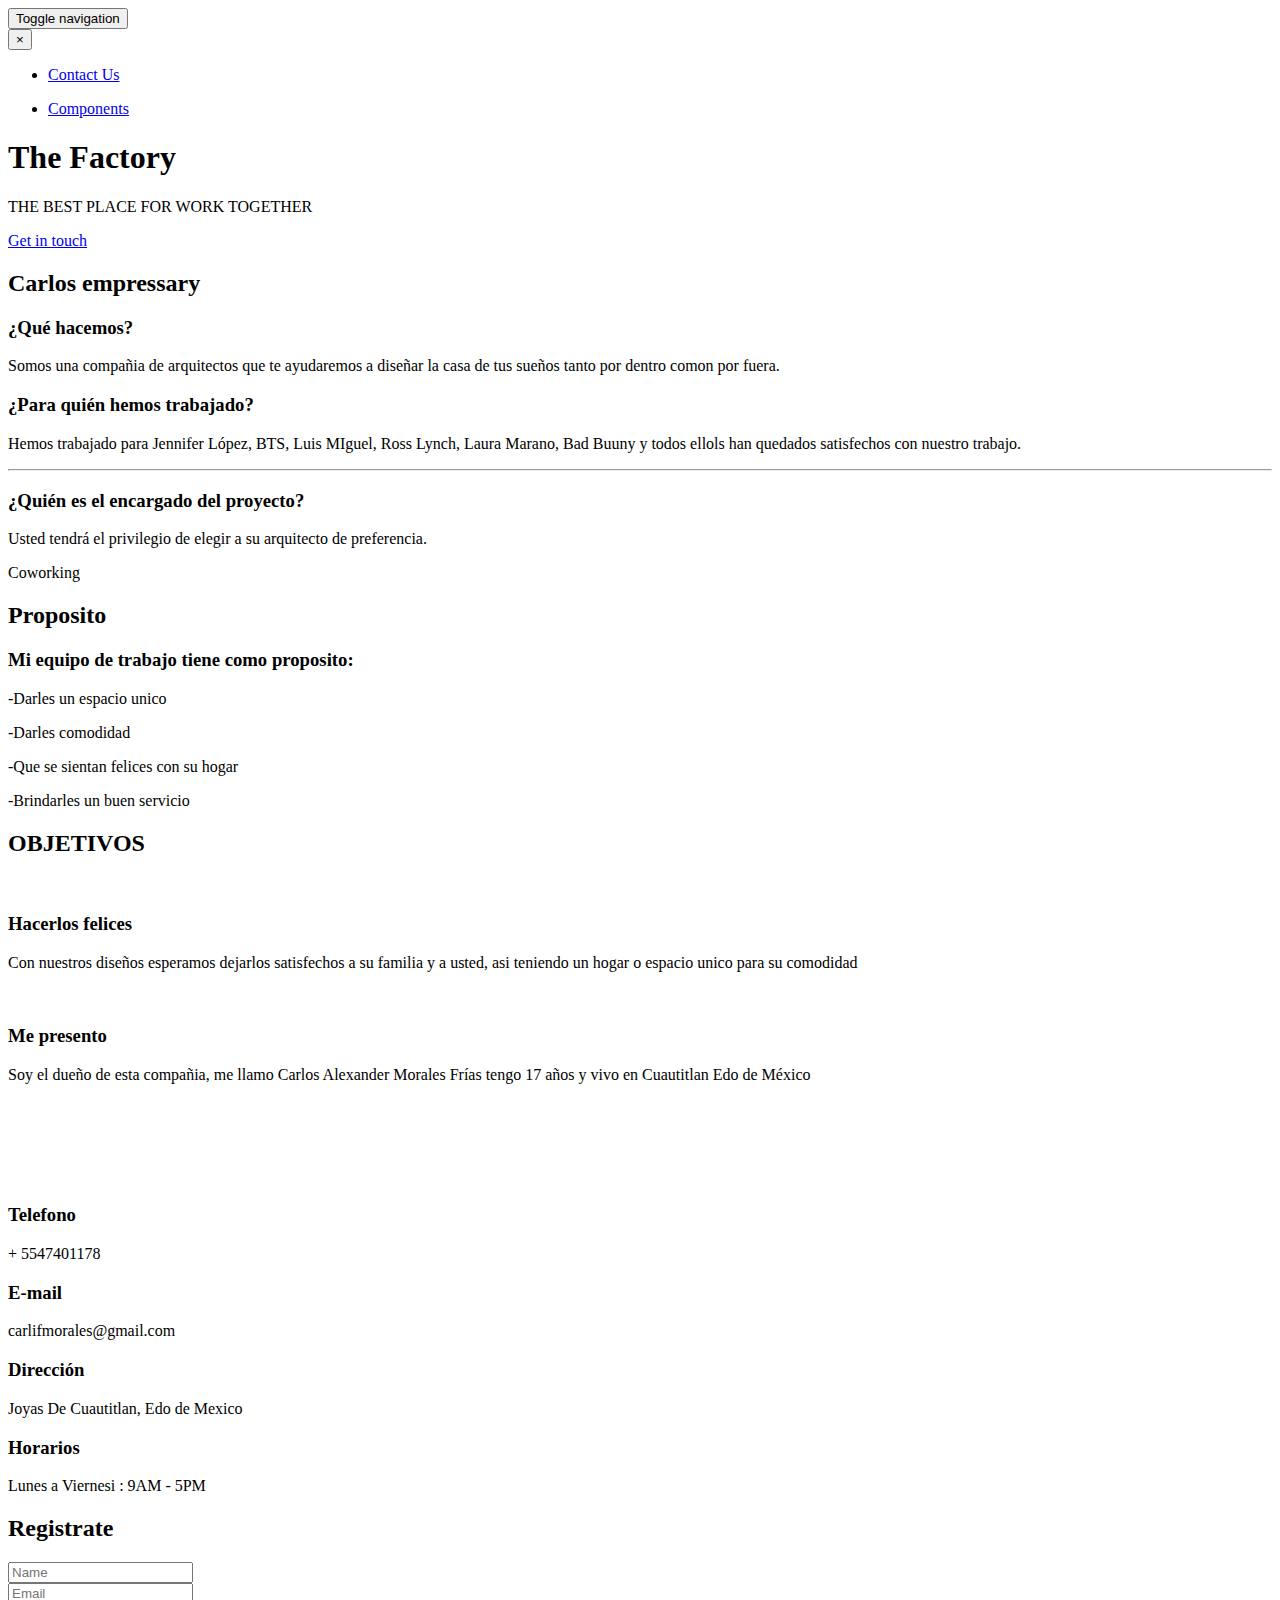
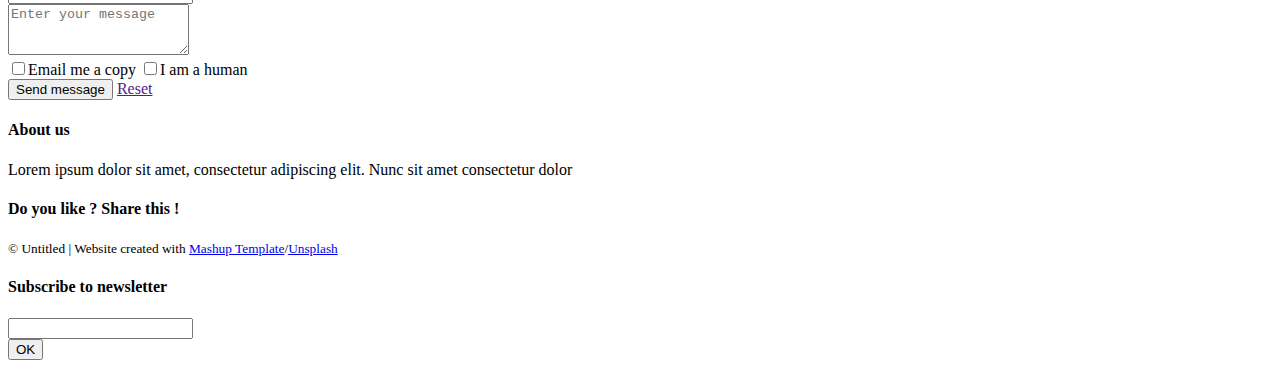
==== index.html @ 5a78c9e8 "Add files via upload" ====
<!-- Add your content of head and header -->
<!DOCTYPE html>
<html lang="en">

<head>
  <meta charset="UTF-8">
  <meta content="IE=edge" http-equiv="X-UA-Compatible">
  <meta content="width=device-width,initial-scale=1" name="viewport">
  <meta content="description" name="description">
  <meta name="google" content="notranslate" />
  <meta content="Mashup templates have been developped by Orson.io team" name="author">

  <!-- Disable tap highlight on IE -->
  <meta name="msapplication-tap-highlight" content="no">
  
  <link href="./assets/apple-touch-icon.png" rel="apple-touch-icon">
  <link href="./assets/favicon.ico" rel="icon">

  <title>Title page</title>  

<link href="./main.97292821.css" rel="stylesheet"></head>

<body>

 <!-- Add your content of header -->
<header>
  <nav class="navbar navbar-inverse navbar-fixed-top">
    <div class="container">
      <div class="navbar-header">
        <button type="button" class="navbar-toggle collapsed">
          <span class="sr-only">Toggle navigation</span>
          <span class="icon-bar"></span>
          <span class="icon-bar"></span>
          <span class="icon-bar"></span>
        </button>
      </div>

      <div class="navbar-collapse">
        <button type="button" class="close" aria-label="Close"><span aria-hidden="true">&times;</span></button>
        <ul class="nav navbar-nav navbar-right">
            <li><a href="./index.html#contact-section-container" title="" class="anchor-link">Contact Us</a></li>
            <li>
                <p>
                    <a href="./components.html" class="btn btn-default navbar-btn" >Components</a>
                </p>
            </li>


        </ul>

      </div>
    </div>
  </nav>
</header>



<!-- Add your site or app content here -->
<div class="background-image-container white-text-container" style="background-image: url('./assets/images/img-05.jpg')">
    <div class="overlay"></div>
    <div class="container">
        <div class="row">
            <div class="col-xs-12">
                <h1>The Factory</h1>
                <p class="">THE BEST PLACE FOR WORK TOGETHER</p>
                <a href="#contact-section-container" class="btn btn-primary btn-lg anchor-link" title="">Get in touch</a>
            </div>
        </div>
    </div>
</div>

<div class="section-container">
    <div class="container">
        <div class="row">
            <div class="col-xs-12 col-md-12 section-container-spacer">
                <h2 class="text-center">Carlos empressary</h2>
            </div>
        </div>
        <div class="row">
            <div class="col-xs-12 col-md-4">
                <div class="fa-container">
                    <i class="fa fa-comment-o fa-3x" aria-hidden="true"></i>
                </div>
                <h3 class="text-center">¿Qué hacemos?</h3>
                <p>Somos una compañia de arquitectos que te ayudaremos a diseñar la casa de tus sueños tanto por dentro comon por fuera.</p>
            </div>

            <div class="col-xs-12 col-md-4">
                <div class="fa-container">
                    <i class="fa fa-heart-o fa-3x" aria-hidden="true"></i>
                </div>
                <h3 class="text-center">¿Para quién hemos trabajado?</h3>
                <p>Hemos trabajado para Jennifer López, BTS, Luis MIguel, Ross Lynch, Laura Marano, Bad Buuny y todos ellols han quedados satisfechos con nuestro trabajo.</p>
            </div>
            <hr>
            <div class="col-xs-12 col-md-4">
                <div class="fa-container">
                    <i class="fa fa-bell-o fa-3x" aria-hidden="true"></i>
                </div>
                <h3 class="text-center">¿Quién es el encargado del proyecto?</h3>
                <p>Usted tendrá el privilegio de elegir a su arquitecto de preferencia.</p>
            </div>
        </div>
    </div>
</div>

<div class="section-container section-half-background-image-container">
    <div class="image-column" style="background-image: url('./assets/images/img-01.jpg')"></div>
    <div class="container">
        <div class="row">
            <div class="section-label reveal">
                <p>Coworking</p>
            </div>
            <div class="col-md-6 col-md-offset-6 text-column">
                <h2>Proposito</h2>
                <h3>Mi equipo de trabajo tiene como proposito:</h3>
                <p>-Darles un espacio unico</p>
                <p>-Darles comodidad</p>
                <p>-Que se sientan felices con su hogar</p>
                <p>-Brindarles un buen servicio</p>
            </div>
        </div>
    </div>
</div>



<div class="section-container">
    <div class="container">
        <div class="row">
            <div class="col-xs-12 col-md-12 section-container-spacer">
                <h2 class="text-center">OBJETIVOS</h2>
            </div>
        </div>
        <div class="row">
            <div class="col-xs-12 col-md-4">
                <img src="./assets/images/img-02.jpg" alt="" class="img-responsive">
                <h3 class="text-center">Hacerlos felices</h3>
                <p>Con nuestros diseños esperamos dejarlos satisfechos a su familia y a usted, asi teniendo un hogar o espacio unico para su comodidad </p>
            </div>

            <div class="col-xs-12 col-md-4">
                <img src="./assets/images/img-03.jpg" alt="" class="img-responsive">
                <h3 class="text-center">Me presento</h3>
                <p>Soy el dueño de esta compañia, me llamo Carlos Alexander Morales Frías tengo 17 años y vivo en Cuautitlan Edo de México</p>
            </div>
            <div class="col-xs-12 col-md-4">
              <p><img src="./assets/images/img-04.jpg" alt="" class="img-responsive"></p>
              <p>&nbsp;</p>
              <p>&nbsp;</p>
            </div>
        </div>
    </div>
</div>

<div class="">
    <div class='container-fluid'>
        <div class="row map-container">
            <div id="map"></div>
            <div class="col-xs-10 col-md-4 contact-block-container reveal">
                <div class="row">
                    <div class="col-xs-12 col-sm-6">
                        <h3>Telefono</h3>
                        <p>+ 5547401178</p>

                        <h3>E-mail</h3>
                        <p>carlifmorales@gmail.com</p>

                    </div>

                    <div class="col-xs-12 col-sm-6">
                        <h3>Dirección</h3>
                        <p>Joyas De Cuautitlan, Edo de Mexico</p>

                        <h3>Horarios</h3>
                        <p>Lunes a Viernesi : 9AM - 5PM</p>
                    </div>
                </div>
            </div>
        </div>
    </div>
</div>


<div class="section-container" id="contact-section-container">
    <div class="container contact-form-container">
        <div class="row">
            <div class="col-xs-12 col-md-offset-2 col-md-8">
                <div class="section-container-spacer">
                    <h2 class="text-center">Registrate</h2>
                </div>
                <form action="">
                    <div class="row">
                        <div class="col-md-6">
                            <div class="form-group">
                                <input type="text" name="name" class="form-control" placeholder="Name">
                            </div>
                        </div>
                        <div class="col-md-6">
                            <div class="form-group">
                                <input type="email" name="email" class="form-control" placeholder="Email">
                            </div>
                        </div>
                    </div>

                    <div class="form-group">
                        <textarea class="form-control" rows="3" placeholder="Enter your message"></textarea>
                    </div>

                    <div class="form-group">
                        <label class="checkbox-inline">
                            <input type="checkbox" id="inlineCheckbox1" value="option1">Email me a copy
                        </label>
                        <label class="checkbox-inline">
                            <input type="checkbox" id="inlineCheckbox2" value="option2">I am a human
                        </label>
                    </div>

                    <button type="submit" class="btn btn-primary">Send message</button>
                    <a href="" class="btn btn-default">Reset</a>
                </form>
            </div>
        </div>
    </div>
</div>


<script>
document.addEventListener("DOMContentLoaded", function (event) {
    
  googleMapInit(); 
  scrollToAnchor();
  scrollRevelation('reveal');
});
</script>

<footer class="footer-container white-text-container">
    <div class="container">
        <div class="row">
                <div class="col-md-4">
                    <h4>About us</h4>
                    <p>Lorem ipsum dolor sit amet, consectetur adipiscing elit. Nunc sit amet consectetur dolor</p>
                </div>

                <div class="col-md-4">
                    <h4>Do you like ? Share this !</h4>
                    <div>
                        <p>
                            <a href="https://www.twitter.com" class="fa-icon" title="">
                        <i class="fa fa-twitter" aria-hidden="true"></i>
                        </a>
                            <a href="https://www.facebook.com" class="fa-icon" title="">
                                <i class="fa fa-facebook" aria-hidden="true"></i>
                            </a>
                            <a href="https://www.linkedin.com" class="fa-icon" title="">
                                <i class="fa fa-linkedin" aria-hidden="true"></i>
                            </a>
                        </p>
                    </div>
                    <div>
                        <p><small>© Untitled | Website created with <a href="http://www.mashup-template.com/" title="Create website with free html template">Mashup Template</a>/<a href="https://www.unsplash.com/" title="Beautiful Free Images">Unsplash</a></small></p>
                    </div>

                </div>

                <div class="col-md-4">
                        
                    <h4>Subscribe to newsletter</h4>
                    
                    <div class="form-group">
                        <div class="input-group">
                            <input type="text" class="form-control footer-input-text">
                            <div class="input-group-btn">
                                <button type="button" class="btn btn-default btn-newsletter ">OK</button>
                            </div>
                        </div>
                        
                        
                    </div>
                </div>
        </div>
    </div>
</footer>

<script>
document.addEventListener("DOMContentLoaded", function (event) {
  navbarToggleSidebar();
});
</script>


<script type="text/javascript" src="./main.faaf51f9.js"></script>
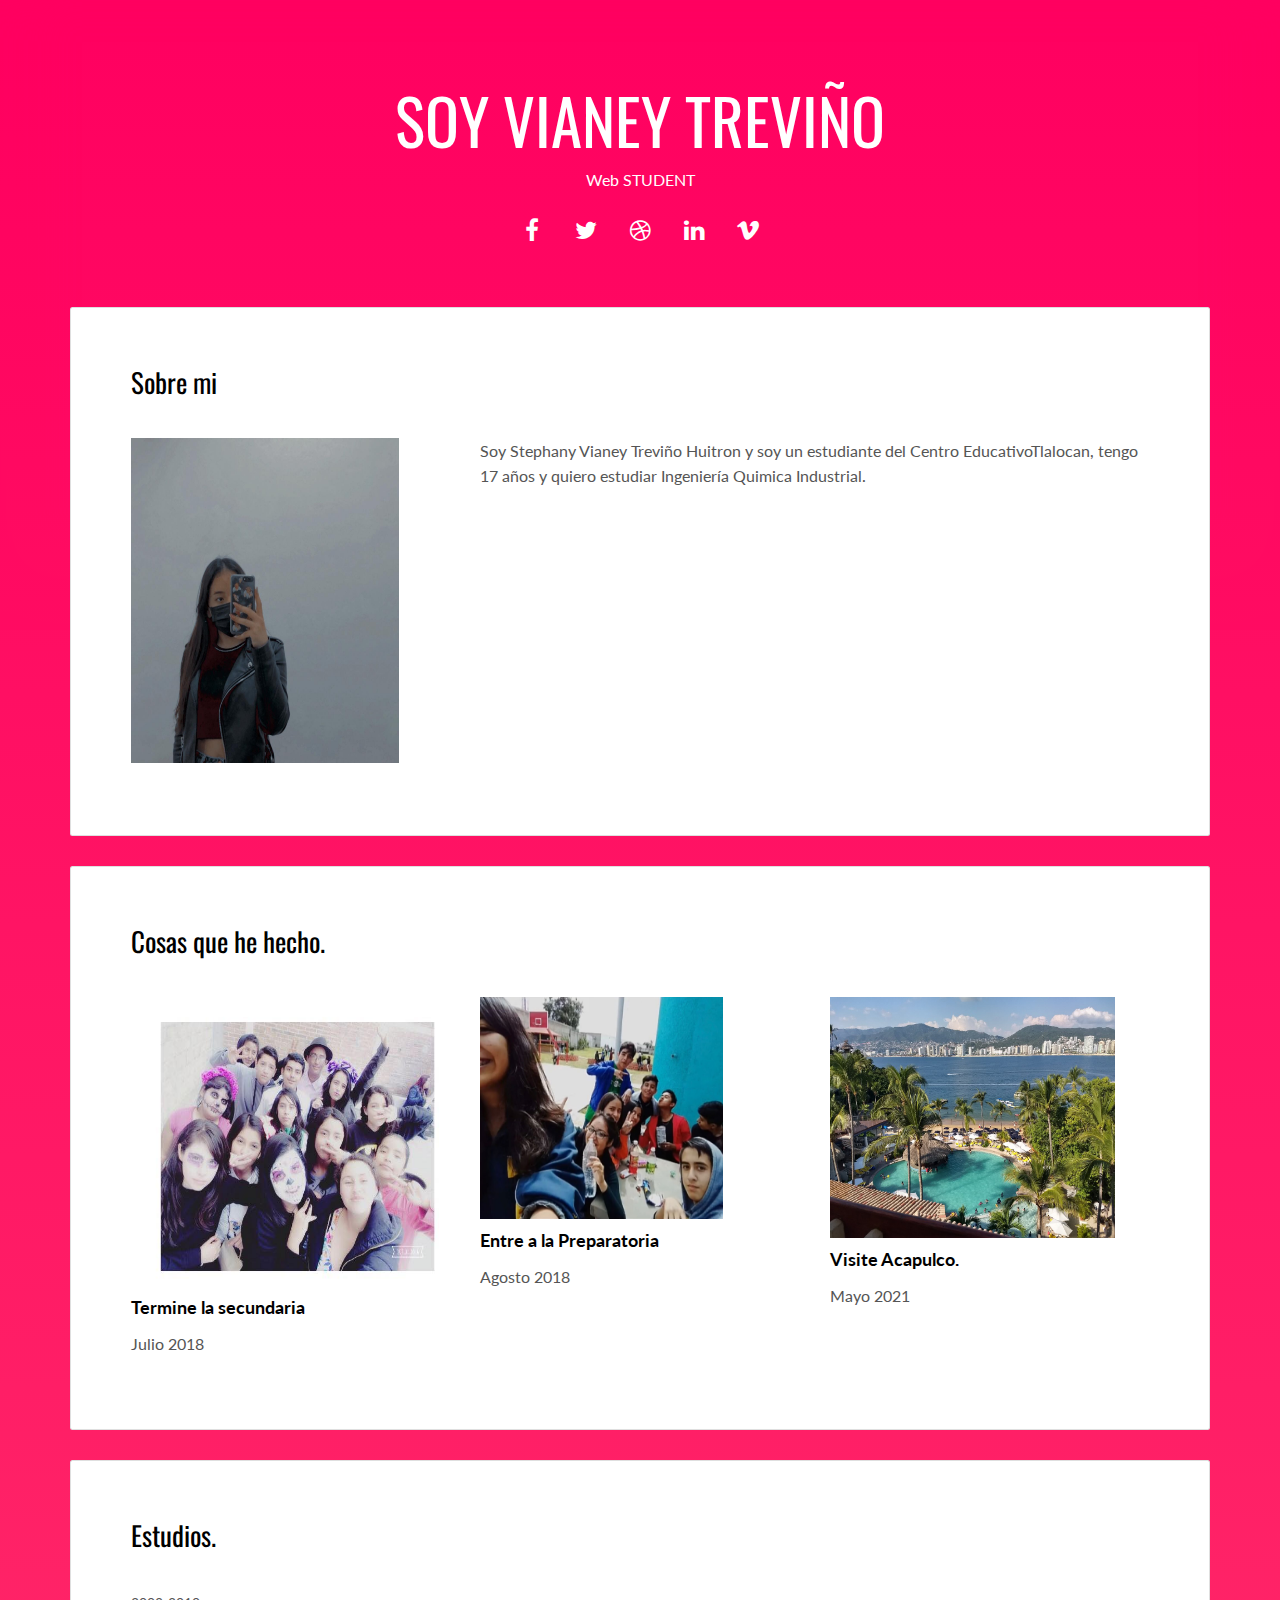
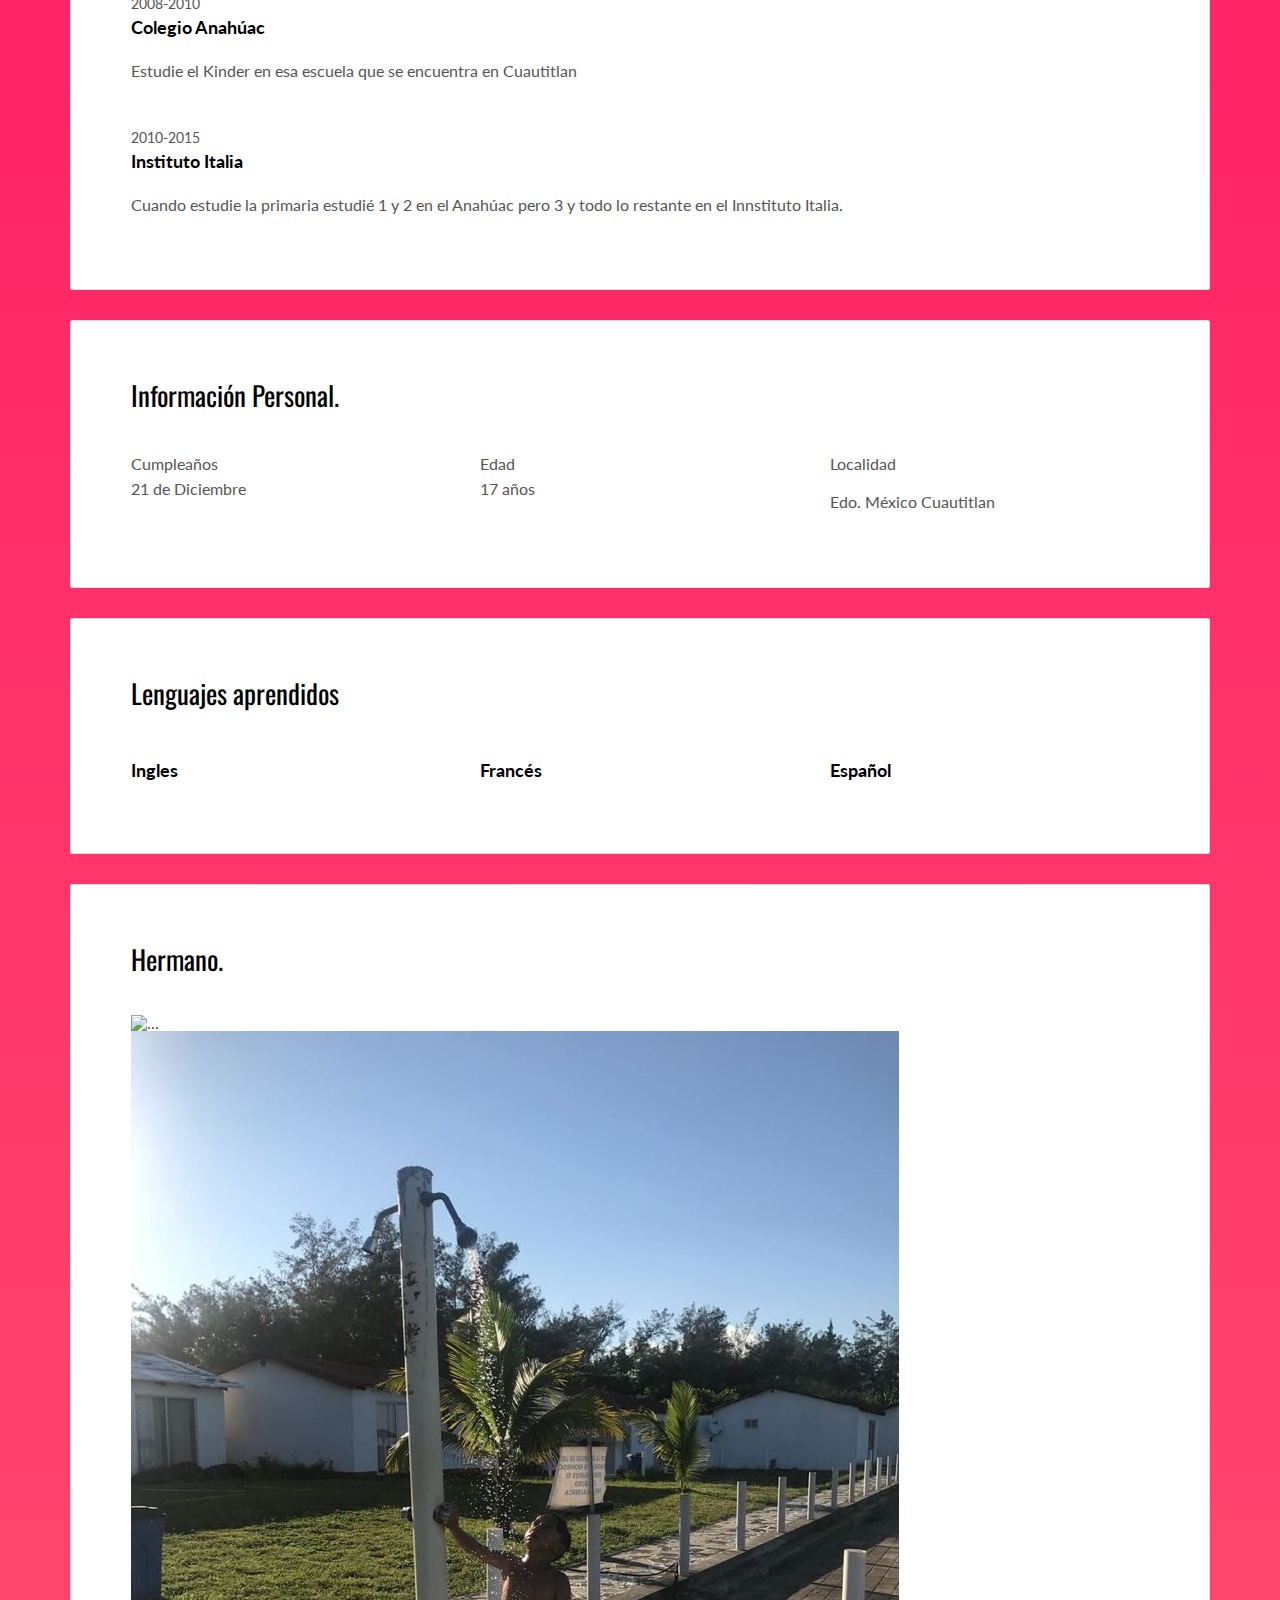
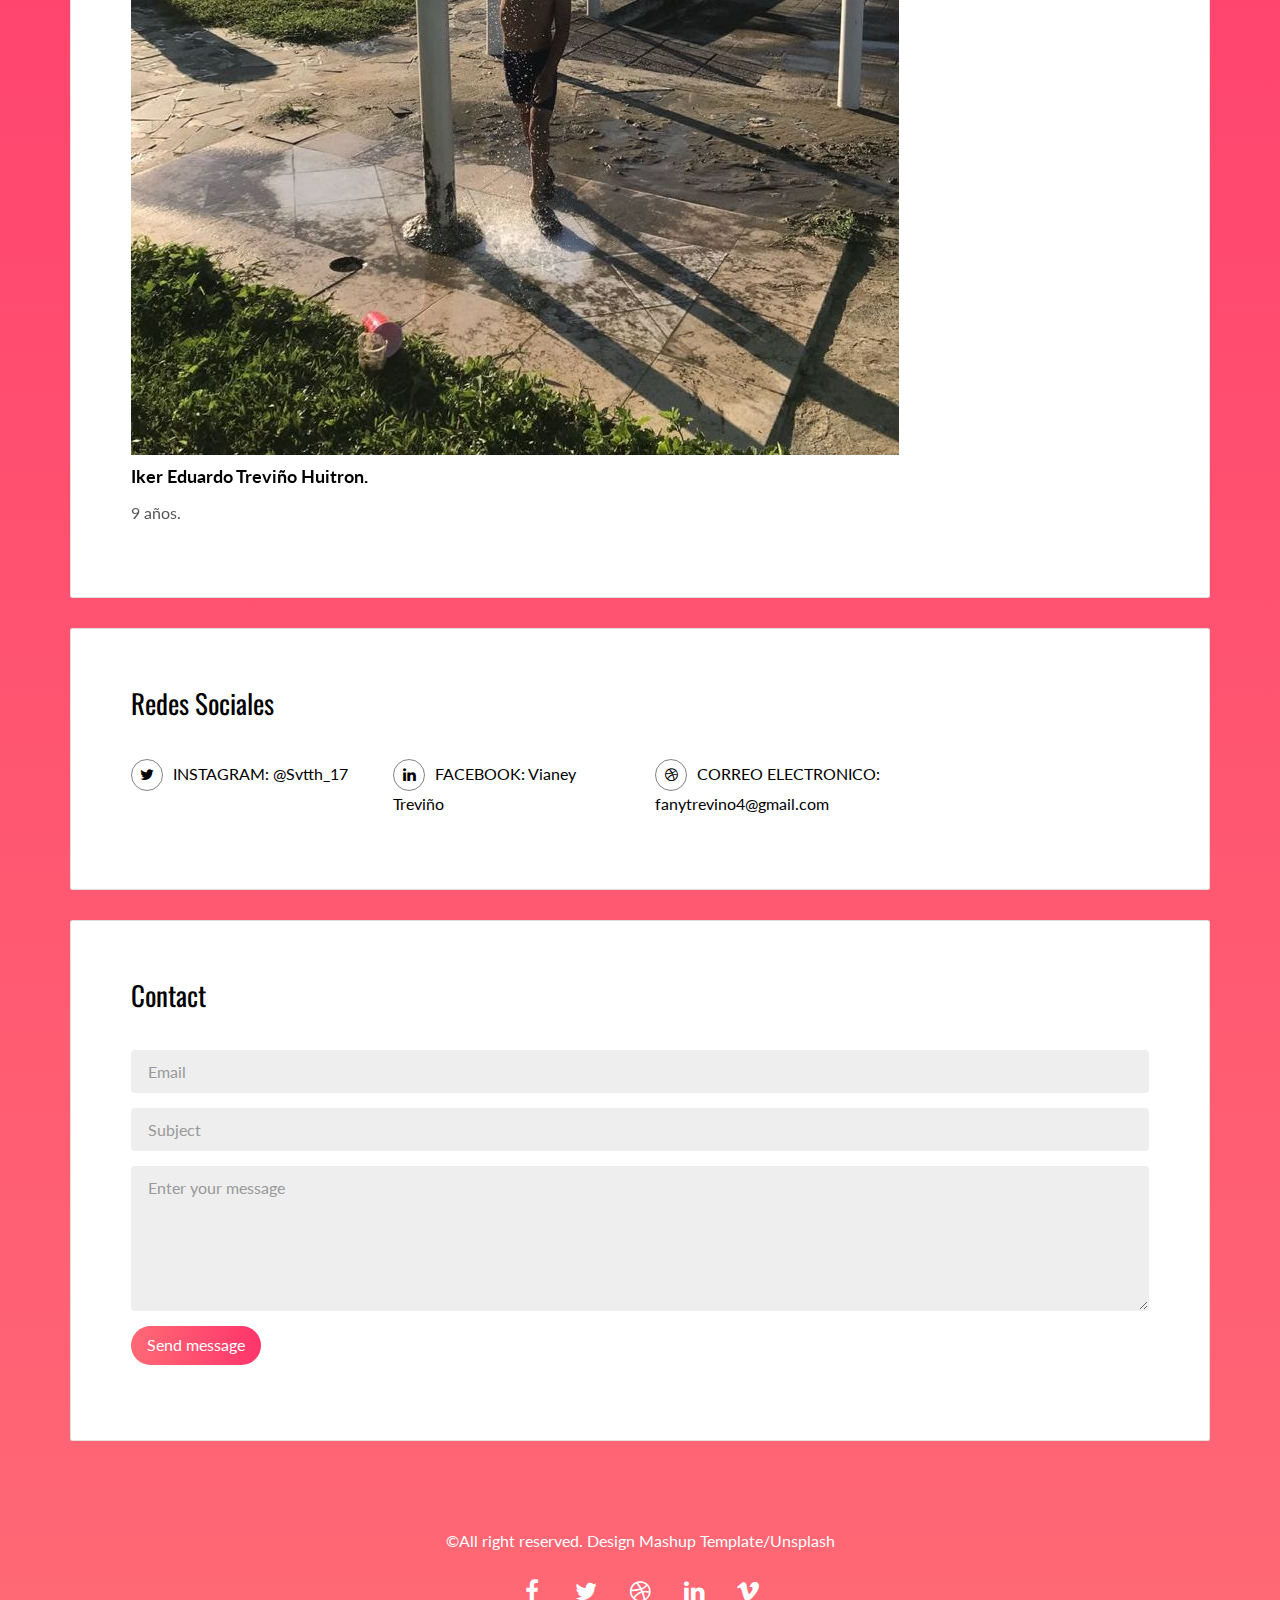
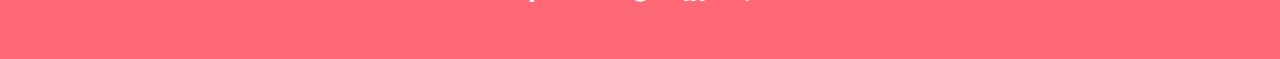
==== commit 8f4029d3: "Add files via upload" ====
--- a/index.html
+++ b/index.html
@@ -1,4 +1,3 @@
-<!-- Add your content of head and header -->
 <!DOCTYPE html>
 <html lang="en">
 
@@ -13,280 +12,281 @@
   <!-- Disable tap highlight on IE -->
   <meta name="msapplication-tap-highlight" content="no">
   
-  <link href="./assets/apple-touch-icon.png" rel="apple-touch-icon">
+  <link rel="apple-touch-icon" sizes="180x180" href="./assets/apple-icon-180x180.png">
   <link href="./assets/favicon.ico" rel="icon">
 
   <title>Title page</title>  
 
-<link href="./main.97292821.css" rel="stylesheet"></head>
-
-<body>
-
- <!-- Add your content of header -->
-<header>
-  <nav class="navbar navbar-inverse navbar-fixed-top">
-    <div class="container">
-      <div class="navbar-header">
-        <button type="button" class="navbar-toggle collapsed">
-          <span class="sr-only">Toggle navigation</span>
-          <span class="icon-bar"></span>
-          <span class="icon-bar"></span>
-          <span class="icon-bar"></span>
-        </button>
-      </div>
-
-      <div class="navbar-collapse">
-        <button type="button" class="close" aria-label="Close"><span aria-hidden="true">&times;</span></button>
-        <ul class="nav navbar-nav navbar-right">
-            <li><a href="./index.html#contact-section-container" title="" class="anchor-link">Contact Us</a></li>
-            <li>
-                <p>
-                    <a href="./components.html" class="btn btn-default navbar-btn" >Components</a>
-                </p>
-            </li>
-
-
-        </ul>
-
+<link href="./main.d8e0d294.css" rel="stylesheet"></head>
+
+<body class="">
+
+<!-- Add your content of header -->
+<div class="background-color-layer" style="background-image: url('assets/images/img-01.jpg')"
+></div>
+<main class="content-wrapper">
+  <header class="white-text-container section-container">
+    <div class="text-center">
+      <h1>SOY VIANEY TREVIÑO</h1>
+      <p>Web STUDENT</p>
+      <p>
+        <a class="fa-icon fa-icon-2x" href="https://facebook.com/" title="">
+          <i class="fa fa-facebook"></i>
+        </a>
+        <a class="fa-icon fa-icon-2x" href="https://twitter.com/" title="">
+          <i class="fa fa-twitter"></i>
+        </a>
+        <a class="fa-icon fa-icon-2x" href="https://dribbble.com/" title="">
+          <i class="fa fa-dribbble"></i>
+        </a>
+        <a class="fa-icon fa-icon-2x" href="https://www.linkedin.com/" title="">
+          <i class="fa fa-linkedin"></i>
+        </a>
+        <a class="fa-icon fa-icon-2x" href="https://vimeo.com/" title="">
+          <i class="fa fa-vimeo"></i>
+        </a>
+      </p>
+    </div>
+  </header>
+
+
+
+<!-- Add your site or app content here -->
+ 
+ <div class="container">
+   <div class="row">
+     <div class="col-xs-12">
+
+        <div class="card">
+          <div class="card-block">
+            <h2>Sobre mi</h2>
+            <div class="row">
+              <div class="col-md-4">
+                <p><img src="""><img src="yo.jpg" width="268" height="325" alt="yo"></p>
+              </div>
+              <div class="col-md-8">
+
+              <p>Soy Stephany Vianey Treviño Huitron y soy un estudiante del Centro EducativoTlalocan, tengo 17 años y quiero estudiar Ingeniería Quimica Industrial.</p>
+
+              </div>
+            </div>
+          </div>
+        </div>
+
+        <div class="card">
+          <div class="card-block">
+            <h2>Cosas que he hecho.</h2>
+            <div class="row">
+              <div class="col-md-4"><img src="secu.jpg" width="333" height="289" alt="secu">
+                <h3 class="h5">Termine la secundaria</h3>
+                <p>Julio 2018</p>
+              </div>
+              <div class="col-md-4"><img src="prepa.jpg" width="243" height="222" alt="8">
+                <h3 class="h5">Entre a la Preparatoria</h3>
+                <p>Agosto 2018</p>
+              </div>
+              <div class="col-md-4"><img src="acapulco.jpg" width="285" height="241" alt="ac">
+                <h3 class="h5">Visite Acapulco.</h3>
+                <p>Mayo 2021</p>
+              </div>
+            </div>
+          </div>
+        </div>
+
+        <div class="card">
+          <div class="card-block">
+            <h2>Estudios.</h2>
+            <div class="work-experience">
+              <small class="date">2008-2010</small>
+              <h3 class="h5 date-title">Colegio Anahúac</h3>
+              
+
+              <p>Estudie el Kinder en esa escuela que se encuentra en Cuautitlan</p>
+            </div>
+
+            <div class="work-experience">
+              <small class="date">2010-2015</small>
+              <h3 class="h5 date-title">Instituto Italia</h3>
+              
+              <p>Cuando estudie la primaria estudié 1 y 2 en el Anahúac pero 3 y todo lo restante en el Innstituto Italia.</p>
+            </div>
+          </div>
+        </div>
+        
+
+        <div class="card">
+          <div class="card-block">
+            <h2>Información Personal.</h2>
+            <div class="row">
+              <div class="col-md-4">
+                <div class="education-experience">Cumpleaños
+                  <p>21 de Diciembre</p>
+                </div>
+                
+              </div>
+              <div class="col-md-4">
+                <div class="education-experience">Edad
+                  <p>17 años</p>
+                </div>
+              </div>
+              <div class="col-md-4">
+                <div class="education-experience">
+                  <p>Localidad</p>
+                  <p>Edo. México Cuautitlan</p>
+                </div>
+              </div>
+            </div>
+          </div>
+        </div>
+        
+        <div class="card">
+          <div class="card-block">
+            <h2>Lenguajes aprendidos </h2>
+            <div class="row">
+              <div class="col-md-4">
+                <div class="language-experience">
+                  <h3 class="h5">Ingles</h3>
+                </div>
+              </div>
+              <div class="col-md-4">
+                <div class="language-experience">
+                  <h3 class="h5">Francés</h3>
+                </div>
+              </div>
+              <div class="col-md-4">
+                <div class="language-experience">
+                  <h3 class="h5">Español</h3>
+                </div>
+              </div>
+            </div>
+          </div>
+        </div>
+
+        <div class="card">
+          <div class="card-block">
+            <h2>Hermano.</h2>
+            <div id="carousel-example-generic" class="carousel slide" data-ride="carousel">
+            
+
+            <!-- Wrapper for slides -->
+            <div class="carousel-inner" role="listbox">
+              <div class="item active">
+                <img src="" class="img-responsive" alt="..."><img src="iker.jpg" width="768" height="1024" alt="k">
+                <div class="carousel-caption">
+                  <h3 class="h5">Iker Eduardo Treviño Huitron.</h3>
+                  <p>9 años.</p>
+              </div>
+              </div>
+              <div class="item">
+                <img src="./assets/images/img-06.jpg" class="img-responsive" alt="...">
+                <div class="carousel-caption">
+                  <h3 class="h5">Jules for Bastion</h3>
+                  <p>2017</p>
+                </div>
+              </div>
+
+              <div class="item">
+                <img src="./assets/images/img-08.jpg" class="img-responsive" alt="...">
+                <div class="carousel-caption">
+                  <h3 class="h5">Jules for Bastion</h3>
+                  <p>2017</p>
+                </div>
+              </div>
+            </div>
+
+            <!-- Indicators --></div>
+          </div>
+        </div>
+        
+        <div class="card">
+          <div class="card-block">
+            <h2>Redes Sociales </h2>
+            <div class="row">
+              <div class="col-md-3">
+                <p class="social-buttons"><a href="https://twitter.com/" title=""><span class="social-round-icon fa-icon"><i class="fa fa-twitter"></i></span>INSTAGRAM: @Svtth_17</a></p>
+              </div>
+              <div class="col-md-3">
+                <p class="social-buttons"><a href="https://www.linkedin.com/" title=""><span class="social-round-icon fa-icon"><i class="fa fa-linkedin"></i></span>FACEBOOK: Vianey Treviño</a></p>
+              </div>
+              <div class="col-md-3">
+                <p class="social-buttons"><a href="https://dribbble.com/" title=""><span class="social-round-icon fa-icon"><i class="fa fa-dribbble"></i></span>CORREO ELECTRONICO: fanytrevino4@gmail.com</a></p>
+              </div>
+            </div>
+          </div>
+        </div>
+
+        <div class="card">
+          <div class="card-block">
+            <h2>Contact</h2>
+            <form action="" class="reveal-content">
+              <div class="form-group">
+                <input type="email" class="form-control" id="email" placeholder="Email">
+              </div>
+              <div class="form-group">
+                <input type="text" class="form-control" id="subject" placeholder="Subject">
+              </div>
+              <div class="form-group">
+                <textarea class="form-control" rows="5" placeholder="Enter your message"></textarea>
+              </div>
+              <div class="form-group">
+                <button type="submit" class=" btn btn-primary">Send message</button>
+              </div> 
+            </form>
+          </div>
+        </div>
+       
+     </div>
+   </div>
+ </div>
+
+</main>
+<footer class="footer-container white-text-container text-center">
+  <div class="container">
+    <div class="row">
+      <div class="col-xs-12">
+        <p><img src="./assets/images/mashup-icon.svg" alt=""></p>
+        
+        <p>©All right reserved. Design <a href="http://www.mashup-template.com/" title="Create website with free html template">Mashup Template</a>/<a href="https://unsplash.com/" title="Beautiful Free Images">Unsplash</a></p>
+        <p>
+          <a class="fa-icon fa-icon-2x" href="https://facebook.com/" title="">
+            <i class="fa fa-facebook"></i>
+          </a>
+          <a class="fa-icon fa-icon-2x" href="https://twitter.com/" title="">
+            <i class="fa fa-twitter"></i>
+          </a>
+          <a class="fa-icon fa-icon-2x" href="https://dribbble.com/" title="">
+            <i class="fa fa-dribbble"></i>
+          </a>
+          <a class="fa-icon fa-icon-2x" href="https://www.linkedin.com/" title="">
+            <i class="fa fa-linkedin"></i>
+          </a>
+          <a class="fa-icon fa-icon-2x" href="https://vimeo.com/" title="">
+            <i class="fa fa-vimeo"></i>
+          </a>
+        </p>
       </div>
     </div>
-  </nav>
-</header>
-
-
-
-<!-- Add your site or app content here -->
-<div class="background-image-container white-text-container" style="background-image: url('./assets/images/img-05.jpg')">
-    <div class="overlay"></div>
-    <div class="container">
-        <div class="row">
-            <div class="col-xs-12">
-                <h1>The Factory</h1>
-                <p class="">THE BEST PLACE FOR WORK TOGETHER</p>
-                <a href="#contact-section-container" class="btn btn-primary btn-lg anchor-link" title="">Get in touch</a>
-            </div>
-        </div>
-    </div>
-</div>
-
-<div class="section-container">
-    <div class="container">
-        <div class="row">
-            <div class="col-xs-12 col-md-12 section-container-spacer">
-                <h2 class="text-center">Carlos empressary</h2>
-            </div>
-        </div>
-        <div class="row">
-            <div class="col-xs-12 col-md-4">
-                <div class="fa-container">
-                    <i class="fa fa-comment-o fa-3x" aria-hidden="true"></i>
-                </div>
-                <h3 class="text-center">¿Qué hacemos?</h3>
-                <p>Somos una compañia de arquitectos que te ayudaremos a diseñar la casa de tus sueños tanto por dentro comon por fuera.</p>
-            </div>
-
-            <div class="col-xs-12 col-md-4">
-                <div class="fa-container">
-                    <i class="fa fa-heart-o fa-3x" aria-hidden="true"></i>
-                </div>
-                <h3 class="text-center">¿Para quién hemos trabajado?</h3>
-                <p>Hemos trabajado para Jennifer López, BTS, Luis MIguel, Ross Lynch, Laura Marano, Bad Buuny y todos ellols han quedados satisfechos con nuestro trabajo.</p>
-            </div>
-            <hr>
-            <div class="col-xs-12 col-md-4">
-                <div class="fa-container">
-                    <i class="fa fa-bell-o fa-3x" aria-hidden="true"></i>
-                </div>
-                <h3 class="text-center">¿Quién es el encargado del proyecto?</h3>
-                <p>Usted tendrá el privilegio de elegir a su arquitecto de preferencia.</p>
-            </div>
-        </div>
-    </div>
-</div>
-
-<div class="section-container section-half-background-image-container">
-    <div class="image-column" style="background-image: url('./assets/images/img-01.jpg')"></div>
-    <div class="container">
-        <div class="row">
-            <div class="section-label reveal">
-                <p>Coworking</p>
-            </div>
-            <div class="col-md-6 col-md-offset-6 text-column">
-                <h2>Proposito</h2>
-                <h3>Mi equipo de trabajo tiene como proposito:</h3>
-                <p>-Darles un espacio unico</p>
-                <p>-Darles comodidad</p>
-                <p>-Que se sientan felices con su hogar</p>
-                <p>-Brindarles un buen servicio</p>
-            </div>
-        </div>
-    </div>
-</div>
-
-
-
-<div class="section-container">
-    <div class="container">
-        <div class="row">
-            <div class="col-xs-12 col-md-12 section-container-spacer">
-                <h2 class="text-center">OBJETIVOS</h2>
-            </div>
-        </div>
-        <div class="row">
-            <div class="col-xs-12 col-md-4">
-                <img src="./assets/images/img-02.jpg" alt="" class="img-responsive">
-                <h3 class="text-center">Hacerlos felices</h3>
-                <p>Con nuestros diseños esperamos dejarlos satisfechos a su familia y a usted, asi teniendo un hogar o espacio unico para su comodidad </p>
-            </div>
-
-            <div class="col-xs-12 col-md-4">
-                <img src="./assets/images/img-03.jpg" alt="" class="img-responsive">
-                <h3 class="text-center">Me presento</h3>
-                <p>Soy el dueño de esta compañia, me llamo Carlos Alexander Morales Frías tengo 17 años y vivo en Cuautitlan Edo de México</p>
-            </div>
-            <div class="col-xs-12 col-md-4">
-              <p><img src="./assets/images/img-04.jpg" alt="" class="img-responsive"></p>
-              <p>&nbsp;</p>
-              <p>&nbsp;</p>
-            </div>
-        </div>
-    </div>
-</div>
-
-<div class="">
-    <div class='container-fluid'>
-        <div class="row map-container">
-            <div id="map"></div>
-            <div class="col-xs-10 col-md-4 contact-block-container reveal">
-                <div class="row">
-                    <div class="col-xs-12 col-sm-6">
-                        <h3>Telefono</h3>
-                        <p>+ 5547401178</p>
-
-                        <h3>E-mail</h3>
-                        <p>carlifmorales@gmail.com</p>
-
-                    </div>
-
-                    <div class="col-xs-12 col-sm-6">
-                        <h3>Dirección</h3>
-                        <p>Joyas De Cuautitlan, Edo de Mexico</p>
-
-                        <h3>Horarios</h3>
-                        <p>Lunes a Viernesi : 9AM - 5PM</p>
-                    </div>
-                </div>
-            </div>
-        </div>
-    </div>
-</div>
-
-
-<div class="section-container" id="contact-section-container">
-    <div class="container contact-form-container">
-        <div class="row">
-            <div class="col-xs-12 col-md-offset-2 col-md-8">
-                <div class="section-container-spacer">
-                    <h2 class="text-center">Registrate</h2>
-                </div>
-                <form action="">
-                    <div class="row">
-                        <div class="col-md-6">
-                            <div class="form-group">
-                                <input type="text" name="name" class="form-control" placeholder="Name">
-                            </div>
-                        </div>
-                        <div class="col-md-6">
-                            <div class="form-group">
-                                <input type="email" name="email" class="form-control" placeholder="Email">
-                            </div>
-                        </div>
-                    </div>
-
-                    <div class="form-group">
-                        <textarea class="form-control" rows="3" placeholder="Enter your message"></textarea>
-                    </div>
-
-                    <div class="form-group">
-                        <label class="checkbox-inline">
-                            <input type="checkbox" id="inlineCheckbox1" value="option1">Email me a copy
-                        </label>
-                        <label class="checkbox-inline">
-                            <input type="checkbox" id="inlineCheckbox2" value="option2">I am a human
-                        </label>
-                    </div>
-
-                    <button type="submit" class="btn btn-primary">Send message</button>
-                    <a href="" class="btn btn-default">Reset</a>
-                </form>
-            </div>
-        </div>
-    </div>
-</div>
-
+  </div>
+</footer>
 
 <script>
-document.addEventListener("DOMContentLoaded", function (event) {
-    
-  googleMapInit(); 
-  scrollToAnchor();
-  scrollRevelation('reveal');
-});
+  document.addEventListener("DOMContentLoaded", function (event) {
+     scrollRevelation('.card');
+  });
 </script>
-
-<footer class="footer-container white-text-container">
-    <div class="container">
-        <div class="row">
-                <div class="col-md-4">
-                    <h4>About us</h4>
-                    <p>Lorem ipsum dolor sit amet, consectetur adipiscing elit. Nunc sit amet consectetur dolor</p>
-                </div>
-
-                <div class="col-md-4">
-                    <h4>Do you like ? Share this !</h4>
-                    <div>
-                        <p>
-                            <a href="https://www.twitter.com" class="fa-icon" title="">
-                        <i class="fa fa-twitter" aria-hidden="true"></i>
-                        </a>
-                            <a href="https://www.facebook.com" class="fa-icon" title="">
-                                <i class="fa fa-facebook" aria-hidden="true"></i>
-                            </a>
-                            <a href="https://www.linkedin.com" class="fa-icon" title="">
-                                <i class="fa fa-linkedin" aria-hidden="true"></i>
-                            </a>
-                        </p>
-                    </div>
-                    <div>
-                        <p><small>© Untitled | Website created with <a href="http://www.mashup-template.com/" title="Create website with free html template">Mashup Template</a>/<a href="https://www.unsplash.com/" title="Beautiful Free Images">Unsplash</a></small></p>
-                    </div>
-
-                </div>
-
-                <div class="col-md-4">
-                        
-                    <h4>Subscribe to newsletter</h4>
-                    
-                    <div class="form-group">
-                        <div class="input-group">
-                            <input type="text" class="form-control footer-input-text">
-                            <div class="input-group-btn">
-                                <button type="button" class="btn btn-default btn-newsletter ">OK</button>
-                            </div>
-                        </div>
-                        
-                        
-                    </div>
-                </div>
-        </div>
-    </div>
-</footer>
+<!-- Google Analytics: change UA-XXXXX-X to be your site's ID 
 
 <script>
-document.addEventListener("DOMContentLoaded", function (event) {
-  navbarToggleSidebar();
-});
+  (function (i, s, o, g, r, a, m) {
+    i['GoogleAnalyticsObject'] = r; i[r] = i[r] || function () {
+      (i[r].q = i[r].q || []).push(arguments)
+    }, i[r].l = 1 * new Date(); a = s.createElement(o),
+      m = s.getElementsByTagName(o)[0]; a.async = 1; a.src = g; m.parentNode.insertBefore(a, m)
+  })(window, document, 'script', '//www.google-analytics.com/analytics.js', 'ga');
+  ga('create', 'UA-XXXXX-X', 'auto');
+  ga('send', 'pageview');
 </script>
 
-
-<script type="text/javascript" src="./main.faaf51f9.js"></script>+--><script type="text/javascript" src="./main.bc58148c.js"></script></body>
+
+</html>--- a/main.d8e0d294.css
+++ b/main.d8e0d294.css
@@ -0,0 +1,13 @@
+@import url(https://fonts.googleapis.com/css?family=Lato:400,700|Oswald);@import url(https://maxcdn.bootstrapcdn.com/font-awesome/4.7.0/css/font-awesome.min.css);/*!
+ * Bootstrap v3.3.7 (http://getbootstrap.com)
+ * Copyright 2011-2016 Twitter, Inc.
+ * Licensed under MIT (https://github.com/twbs/bootstrap/blob/master/LICENSE)
+ */
+/*! normalize.css v3.0.3 | MIT License | github.com/necolas/normalize.css */html{font-family:sans-serif;-ms-text-size-adjust:100%;-webkit-text-size-adjust:100%}body{margin:0}article,aside,details,figcaption,figure,footer,header,hgroup,main,menu,nav,section,summary{display:block}audio,canvas,progress,video{display:inline-block;vertical-align:baseline}audio:not([controls]){display:none;height:0}[hidden],template{display:none}a{background-color:transparent}a:active,a:hover{outline:0}abbr[title]{border-bottom:1px dotted}b,strong{font-weight:700}dfn{font-style:italic}h1{font-size:2em;margin:.67em 0}mark{background:#ff0;color:#000}small{font-size:80%}sub,sup{font-size:75%;line-height:0;position:relative;vertical-align:baseline}sup{top:-.5em}sub{bottom:-.25em}img{border:0}svg:not(:root){overflow:hidden}figure{margin:1em 40px}hr{box-sizing:content-box;height:0}pre{overflow:auto}code,kbd,pre,samp{font-family:monospace,monospace;font-size:1em}button,input,optgroup,select,textarea{color:inherit;font:inherit;margin:0}button{overflow:visible}button,select{text-transform:none}button,html input[type=button],input[type=reset],input[type=submit]{-webkit-appearance:button;cursor:pointer}button[disabled],html input[disabled]{cursor:default}button::-moz-focus-inner,input::-moz-focus-inner{border:0;padding:0}input{line-height:normal}input[type=checkbox],input[type=radio]{box-sizing:border-box;padding:0}input[type=number]::-webkit-inner-spin-button,input[type=number]::-webkit-outer-spin-button{height:auto}input[type=search]{-webkit-appearance:textfield;box-sizing:content-box}input[type=search]::-webkit-search-cancel-button,input[type=search]::-webkit-search-decoration{-webkit-appearance:none}fieldset{border:1px solid silver;margin:0 2px;padding:.35em .625em .75em}textarea{overflow:auto}optgroup{font-weight:700}table{border-collapse:collapse;border-spacing:0}td,th{padding:0}
+
+/*! Source: https://github.com/h5bp/html5-boilerplate/blob/master/src/css/main.css */@media print{*,:after,:before{background:transparent!important;color:#000!important;box-shadow:none!important;text-shadow:none!important}a,a:visited{text-decoration:underline}a[href]:after{content:" (" attr(href) ")"}abbr[title]:after{content:" (" attr(title) ")"}a[href^="#"]:after,a[href^="javascript:"]:after{content:""}blockquote,pre{border:1px solid #999;page-break-inside:avoid}thead{display:table-header-group}img,tr{page-break-inside:avoid}img{max-width:100%!important}h2,h3,p{orphans:3;widows:3}h2,h3{page-break-after:avoid}.navbar{display:none}.btn>.caret,.dropup>.btn>.caret{border-top-color:#000!important}.label{border:1px solid #000}.table{border-collapse:collapse!important}.table td,.table th{background-color:#fff!important}.table-bordered td,.table-bordered th{border:1px solid #ddd!important}}*,:after,:before{
+	-webkit-box-sizing: border-box;
+	-moz-box-sizing: border-box;
+	/* [disabled]box-sizing:border-box; */
+}html{font-size:10px;-webkit-tap-highlight-color:transparent}body{font-family:Lato,Helvetica,Arial,sans-serif;font-size:16px;line-height:1.58;color:#555;background-color:#fff}button,input,select,textarea{font-family:inherit;font-size:inherit;line-height:inherit}a{color:#ff0060;text-decoration:none}a:focus,a:hover{color:#b30043;text-decoration:underline}a:focus{outline:5px auto -webkit-focus-ring-color;outline-offset:-2px}figure{margin:0}img{vertical-align:middle}.img-responsive{display:block;max-width:100%;height:auto}.img-rounded{border-radius:6px}.img-thumbnail{padding:4px;line-height:1.58;background-color:#fff;border:1px solid #ddd;border-radius:4px;-webkit-transition:all .2s ease-in-out;-o-transition:all .2s ease-in-out;transition:all .2s ease-in-out;display:inline-block;max-width:100%;height:auto}.img-circle{border-radius:50%}hr{margin-top:25px;margin-bottom:25px;border:0;border-top:1px solid #eee}.sr-only{position:absolute;width:1px;height:1px;margin:-1px;padding:0;overflow:hidden;clip:rect(0,0,0,0);border:0}.sr-only-focusable:active,.sr-only-focusable:focus{position:static;width:auto;height:auto;margin:0;overflow:visible;clip:auto}[role=button]{cursor:pointer}.h1,.h2,.h3,.h4,.h5,.h6,h1,h2,h3,h4,h5,h6{font-family:Oswald,Helvetica,Arial,sans-serif;font-weight:400;line-height:1.1;color:#000}.h1 .small,.h1 small,.h2 .small,.h2 small,.h3 .small,.h3 small,.h4 .small,.h4 small,.h5 .small,.h5 small,.h6 .small,.h6 small,h1 .small,h1 small,h2 .small,h2 small,h3 .small,h3 small,h4 .small,h4 small,h5 .small,h5 small,h6 .small,h6 small{font-weight:400;line-height:1;color:#777}.h1,.h2,.h3,h1,h2,h3{margin-top:25px;margin-bottom:12.5px}.h1 .small,.h1 small,.h2 .small,.h2 small,.h3 .small,.h3 small,h1 .small,h1 small,h2 .small,h2 small,h3 .small,h3 small{font-size:65%}.h4,.h5,.h6,h4,h5,h6{margin-top:12.5px;margin-bottom:12.5px}.h4 .small,.h4 small,.h5 .small,.h5 small,.h6 .small,.h6 small,h4 .small,h4 small,h5 .small,h5 small,h6 .small,h6 small{font-size:75%}.h1,h1{font-size:63px}.h2,h2{font-size:27px}.h3,.h4,h3,h4{font-size:20px}.h5,h5{font-size:18px}.h6,h6{font-size:14px}p{margin:0 0 12.5px}.lead{margin-bottom:25px;font-size:18px;font-weight:300;line-height:1.4}@media (min-width:768px){.lead{font-size:24px}}.small,small{font-size:87%}.mark,mark{background-color:#fcf8e3;padding:.2em}.text-left{text-align:left}.text-right{text-align:right}.text-center{text-align:center}.text-justify{text-align:justify}.text-nowrap{white-space:nowrap}.text-lowercase{text-transform:lowercase}.initialism,.text-uppercase{text-transform:uppercase}.text-capitalize{text-transform:capitalize}.text-muted{color:#777}.text-primary{color:#ff0060}a.text-primary:focus,a.text-primary:hover{color:#cc004d}.text-success{color:#fff}a.text-success:focus,a.text-success:hover{color:#e6e6e6}.text-info{color:#31708f}a.text-info:focus,a.text-info:hover{color:#245269}.text-warning{color:#8a6d3b}a.text-warning:focus,a.text-warning:hover{color:#66512c}.text-danger{color:#fff}a.text-danger:focus,a.text-danger:hover{color:#e6e6e6}.bg-primary{color:#fff;background-color:#ff0060}a.bg-primary:focus,a.bg-primary:hover{background-color:#cc004d}.bg-success{background-color:#87e329}a.bg-success:focus,a.bg-success:hover{background-color:#6dc019}.bg-info{background-color:#d9edf7}a.bg-info:focus,a.bg-info:hover{background-color:#afd9ee}.bg-warning{background-color:#fcf8e3}a.bg-warning:focus,a.bg-warning:hover{background-color:#f7ecb5}.bg-danger{background-color:#ff2c74}a.bg-danger:focus,a.bg-danger:hover{background-color:#f80055}.page-header{padding-bottom:11.5px;margin:50px 0 25px;border-bottom:1px solid #eee}ol,ul{margin-top:0;margin-bottom:12.5px}ol ol,ol ul,ul ol,ul ul{margin-bottom:0}.list-inline,.list-unstyled{padding-left:0;list-style:none}.list-inline{margin-left:-5px}.list-inline>li{display:inline-block;padding-left:5px;padding-right:5px}dl{margin-top:0;margin-bottom:25px}dd,dt{line-height:1.58}dt{font-weight:700}dd{margin-left:0}.dl-horizontal dd:after,.dl-horizontal dd:before{content:" ";display:table}.dl-horizontal dd:after{clear:both}@media (min-width:768px){.dl-horizontal dt{float:left;width:160px;clear:left;text-align:right;overflow:hidden;text-overflow:ellipsis;white-space:nowrap}.dl-horizontal dd{margin-left:180px}}abbr[data-original-title],abbr[title]{cursor:help;border-bottom:1px dotted #777}.initialism{font-size:90%}blockquote{padding:12.5px 25px;margin:0 0 25px;font-size:20px;border-left:5px solid #eee}blockquote ol:last-child,blockquote p:last-child,blockquote ul:last-child{margin-bottom:0}blockquote .small,blockquote footer,blockquote small{display:block;font-size:80%;line-height:1.58;color:#777}blockquote .small:before,blockquote footer:before,blockquote small:before{content:"\2014   \A0"}.blockquote-reverse,blockquote.pull-right{padding-right:15px;padding-left:0;border-right:5px solid #eee;border-left:0;text-align:right}.blockquote-reverse .small:before,.blockquote-reverse footer:before,.blockquote-reverse small:before,blockquote.pull-right .small:before,blockquote.pull-right footer:before,blockquote.pull-right small:before{content:""}.blockquote-reverse .small:after,.blockquote-reverse footer:after,.blockquote-reverse small:after,blockquote.pull-right .small:after,blockquote.pull-right footer:after,blockquote.pull-right small:after{content:"\A0   \2014"}address{margin-bottom:25px;font-style:normal;line-height:1.58}code,kbd,pre,samp{font-family:Menlo,Monaco,Consolas,Courier New,monospace}code{color:#c7254e;background-color:#f9f2f4;border-radius:4px}code,kbd{padding:2px 4px;font-size:90%}kbd{color:#fff;background-color:#333;border-radius:3px;box-shadow:inset 0 -1px 0 rgba(0,0,0,.25)}kbd kbd{padding:0;font-size:100%;font-weight:700;box-shadow:none}pre{display:block;padding:12px;margin:0 0 12.5px;font-size:15px;line-height:1.58;word-break:break-all;word-wrap:break-word;color:#333;background-color:#f5f5f5;border:1px solid #ccc;border-radius:4px}pre code{padding:0;font-size:inherit;color:inherit;white-space:pre-wrap;background-color:transparent;border-radius:0}.pre-scrollable{max-height:340px;overflow-y:scroll}.container{margin-right:auto;margin-left:auto;padding-left:15px;padding-right:15px}.container:after,.container:before{content:" ";display:table}.container:after{clear:both}@media (min-width:768px){.container{width:750px}}@media (min-width:992px){.container{width:970px}}@media (min-width:1200px){.container{width:1170px}}.container-fluid{margin-right:auto;margin-left:auto;padding-left:15px;padding-right:15px}.container-fluid:after,.container-fluid:before{content:" ";display:table}.container-fluid:after{clear:both}.row{margin-left:-15px;margin-right:-15px}.row:after,.row:before{content:" ";display:table}.row:after{clear:both}.col-lg-1,.col-lg-2,.col-lg-3,.col-lg-4,.col-lg-5,.col-lg-6,.col-lg-7,.col-lg-8,.col-lg-9,.col-lg-10,.col-lg-11,.col-lg-12,.col-md-1,.col-md-2,.col-md-3,.col-md-4,.col-md-5,.col-md-6,.col-md-7,.col-md-8,.col-md-9,.col-md-10,.col-md-11,.col-md-12,.col-sm-1,.col-sm-2,.col-sm-3,.col-sm-4,.col-sm-5,.col-sm-6,.col-sm-7,.col-sm-8,.col-sm-9,.col-sm-10,.col-sm-11,.col-sm-12,.col-xs-1,.col-xs-2,.col-xs-3,.col-xs-4,.col-xs-5,.col-xs-6,.col-xs-7,.col-xs-8,.col-xs-9,.col-xs-10,.col-xs-11,.col-xs-12{position:relative;min-height:1px;padding-left:15px;padding-right:15px}.col-xs-1,.col-xs-2,.col-xs-3,.col-xs-4,.col-xs-5,.col-xs-6,.col-xs-7,.col-xs-8,.col-xs-9,.col-xs-10,.col-xs-11,.col-xs-12{float:left}.col-xs-1{width:8.33333%}.col-xs-2{width:16.66667%}.col-xs-3{width:25%}.col-xs-4{width:33.33333%}.col-xs-5{width:41.66667%}.col-xs-6{width:50%}.col-xs-7{width:58.33333%}.col-xs-8{width:66.66667%}.col-xs-9{width:75%}.col-xs-10{width:83.33333%}.col-xs-11{width:91.66667%}.col-xs-12{width:100%}.col-xs-pull-0{right:auto}.col-xs-pull-1{right:8.33333%}.col-xs-pull-2{right:16.66667%}.col-xs-pull-3{right:25%}.col-xs-pull-4{right:33.33333%}.col-xs-pull-5{right:41.66667%}.col-xs-pull-6{right:50%}.col-xs-pull-7{right:58.33333%}.col-xs-pull-8{right:66.66667%}.col-xs-pull-9{right:75%}.col-xs-pull-10{right:83.33333%}.col-xs-pull-11{right:91.66667%}.col-xs-pull-12{right:100%}.col-xs-push-0{left:auto}.col-xs-push-1{left:8.33333%}.col-xs-push-2{left:16.66667%}.col-xs-push-3{left:25%}.col-xs-push-4{left:33.33333%}.col-xs-push-5{left:41.66667%}.col-xs-push-6{left:50%}.col-xs-push-7{left:58.33333%}.col-xs-push-8{left:66.66667%}.col-xs-push-9{left:75%}.col-xs-push-10{left:83.33333%}.col-xs-push-11{left:91.66667%}.col-xs-push-12{left:100%}.col-xs-offset-0{margin-left:0}.col-xs-offset-1{margin-left:8.33333%}.col-xs-offset-2{margin-left:16.66667%}.col-xs-offset-3{margin-left:25%}.col-xs-offset-4{margin-left:33.33333%}.col-xs-offset-5{margin-left:41.66667%}.col-xs-offset-6{margin-left:50%}.col-xs-offset-7{margin-left:58.33333%}.col-xs-offset-8{margin-left:66.66667%}.col-xs-offset-9{margin-left:75%}.col-xs-offset-10{margin-left:83.33333%}.col-xs-offset-11{margin-left:91.66667%}.col-xs-offset-12{margin-left:100%}@media (min-width:768px){.col-sm-1,.col-sm-2,.col-sm-3,.col-sm-4,.col-sm-5,.col-sm-6,.col-sm-7,.col-sm-8,.col-sm-9,.col-sm-10,.col-sm-11,.col-sm-12{float:left}.col-sm-1{width:8.33333%}.col-sm-2{width:16.66667%}.col-sm-3{width:25%}.col-sm-4{width:33.33333%}.col-sm-5{width:41.66667%}.col-sm-6{width:50%}.col-sm-7{width:58.33333%}.col-sm-8{width:66.66667%}.col-sm-9{width:75%}.col-sm-10{width:83.33333%}.col-sm-11{width:91.66667%}.col-sm-12{width:100%}.col-sm-pull-0{right:auto}.col-sm-pull-1{right:8.33333%}.col-sm-pull-2{right:16.66667%}.col-sm-pull-3{right:25%}.col-sm-pull-4{right:33.33333%}.col-sm-pull-5{right:41.66667%}.col-sm-pull-6{right:50%}.col-sm-pull-7{right:58.33333%}.col-sm-pull-8{right:66.66667%}.col-sm-pull-9{right:75%}.col-sm-pull-10{right:83.33333%}.col-sm-pull-11{right:91.66667%}.col-sm-pull-12{right:100%}.col-sm-push-0{left:auto}.col-sm-push-1{left:8.33333%}.col-sm-push-2{left:16.66667%}.col-sm-push-3{left:25%}.col-sm-push-4{left:33.33333%}.col-sm-push-5{left:41.66667%}.col-sm-push-6{left:50%}.col-sm-push-7{left:58.33333%}.col-sm-push-8{left:66.66667%}.col-sm-push-9{left:75%}.col-sm-push-10{left:83.33333%}.col-sm-push-11{left:91.66667%}.col-sm-push-12{left:100%}.col-sm-offset-0{margin-left:0}.col-sm-offset-1{margin-left:8.33333%}.col-sm-offset-2{margin-left:16.66667%}.col-sm-offset-3{margin-left:25%}.col-sm-offset-4{margin-left:33.33333%}.col-sm-offset-5{margin-left:41.66667%}.col-sm-offset-6{margin-left:50%}.col-sm-offset-7{margin-left:58.33333%}.col-sm-offset-8{margin-left:66.66667%}.col-sm-offset-9{margin-left:75%}.col-sm-offset-10{margin-left:83.33333%}.col-sm-offset-11{margin-left:91.66667%}.col-sm-offset-12{margin-left:100%}}@media (min-width:992px){.col-md-1,.col-md-2,.col-md-3,.col-md-4,.col-md-5,.col-md-6,.col-md-7,.col-md-8,.col-md-9,.col-md-10,.col-md-11,.col-md-12{float:left}.col-md-1{width:8.33333%}.col-md-2{width:16.66667%}.col-md-3{width:25%}.col-md-4{width:33.33333%}.col-md-5{width:41.66667%}.col-md-6{width:50%}.col-md-7{width:58.33333%}.col-md-8{width:66.66667%}.col-md-9{width:75%}.col-md-10{width:83.33333%}.col-md-11{width:91.66667%}.col-md-12{width:100%}.col-md-pull-0{right:auto}.col-md-pull-1{right:8.33333%}.col-md-pull-2{right:16.66667%}.col-md-pull-3{right:25%}.col-md-pull-4{right:33.33333%}.col-md-pull-5{right:41.66667%}.col-md-pull-6{right:50%}.col-md-pull-7{right:58.33333%}.col-md-pull-8{right:66.66667%}.col-md-pull-9{right:75%}.col-md-pull-10{right:83.33333%}.col-md-pull-11{right:91.66667%}.col-md-pull-12{right:100%}.col-md-push-0{left:auto}.col-md-push-1{left:8.33333%}.col-md-push-2{left:16.66667%}.col-md-push-3{left:25%}.col-md-push-4{left:33.33333%}.col-md-push-5{left:41.66667%}.col-md-push-6{left:50%}.col-md-push-7{left:58.33333%}.col-md-push-8{left:66.66667%}.col-md-push-9{left:75%}.col-md-push-10{left:83.33333%}.col-md-push-11{left:91.66667%}.col-md-push-12{left:100%}.col-md-offset-0{margin-left:0}.col-md-offset-1{margin-left:8.33333%}.col-md-offset-2{margin-left:16.66667%}.col-md-offset-3{margin-left:25%}.col-md-offset-4{margin-left:33.33333%}.col-md-offset-5{margin-left:41.66667%}.col-md-offset-6{margin-left:50%}.col-md-offset-7{margin-left:58.33333%}.col-md-offset-8{margin-left:66.66667%}.col-md-offset-9{margin-left:75%}.col-md-offset-10{margin-left:83.33333%}.col-md-offset-11{margin-left:91.66667%}.col-md-offset-12{margin-left:100%}}@media (min-width:1200px){.col-lg-1,.col-lg-2,.col-lg-3,.col-lg-4,.col-lg-5,.col-lg-6,.col-lg-7,.col-lg-8,.col-lg-9,.col-lg-10,.col-lg-11,.col-lg-12{float:left}.col-lg-1{width:8.33333%}.col-lg-2{width:16.66667%}.col-lg-3{width:25%}.col-lg-4{width:33.33333%}.col-lg-5{width:41.66667%}.col-lg-6{width:50%}.col-lg-7{width:58.33333%}.col-lg-8{width:66.66667%}.col-lg-9{width:75%}.col-lg-10{width:83.33333%}.col-lg-11{width:91.66667%}.col-lg-12{width:100%}.col-lg-pull-0{right:auto}.col-lg-pull-1{right:8.33333%}.col-lg-pull-2{right:16.66667%}.col-lg-pull-3{right:25%}.col-lg-pull-4{right:33.33333%}.col-lg-pull-5{right:41.66667%}.col-lg-pull-6{right:50%}.col-lg-pull-7{right:58.33333%}.col-lg-pull-8{right:66.66667%}.col-lg-pull-9{right:75%}.col-lg-pull-10{right:83.33333%}.col-lg-pull-11{right:91.66667%}.col-lg-pull-12{right:100%}.col-lg-push-0{left:auto}.col-lg-push-1{left:8.33333%}.col-lg-push-2{left:16.66667%}.col-lg-push-3{left:25%}.col-lg-push-4{left:33.33333%}.col-lg-push-5{left:41.66667%}.col-lg-push-6{left:50%}.col-lg-push-7{left:58.33333%}.col-lg-push-8{left:66.66667%}.col-lg-push-9{left:75%}.col-lg-push-10{left:83.33333%}.col-lg-push-11{left:91.66667%}.col-lg-push-12{left:100%}.col-lg-offset-0{margin-left:0}.col-lg-offset-1{margin-left:8.33333%}.col-lg-offset-2{margin-left:16.66667%}.col-lg-offset-3{margin-left:25%}.col-lg-offset-4{margin-left:33.33333%}.col-lg-offset-5{margin-left:41.66667%}.col-lg-offset-6{margin-left:50%}.col-lg-offset-7{margin-left:58.33333%}.col-lg-offset-8{margin-left:66.66667%}.col-lg-offset-9{margin-left:75%}.col-lg-offset-10{margin-left:83.33333%}.col-lg-offset-11{margin-left:91.66667%}.col-lg-offset-12{margin-left:100%}}table{background-color:transparent}caption{padding-top:8px;padding-bottom:8px;color:#777}caption,th{text-align:left}.table{width:100%;max-width:100%;margin-bottom:25px}.table>tbody>tr>td,.table>tbody>tr>th,.table>tfoot>tr>td,.table>tfoot>tr>th,.table>thead>tr>td,.table>thead>tr>th{padding:8px;line-height:1.58;vertical-align:top;border-top:1px solid #ddd}.table>thead>tr>th{vertical-align:bottom;border-bottom:2px solid #ddd}.table>caption+thead>tr:first-child>td,.table>caption+thead>tr:first-child>th,.table>colgroup+thead>tr:first-child>td,.table>colgroup+thead>tr:first-child>th,.table>thead:first-child>tr:first-child>td,.table>thead:first-child>tr:first-child>th{border-top:0}.table>tbody+tbody{border-top:2px solid #ddd}.table .table{background-color:#fff}.table-condensed>tbody>tr>td,.table-condensed>tbody>tr>th,.table-condensed>tfoot>tr>td,.table-condensed>tfoot>tr>th,.table-condensed>thead>tr>td,.table-condensed>thead>tr>th{padding:5px}.table-bordered,.table-bordered>tbody>tr>td,.table-bordered>tbody>tr>th,.table-bordered>tfoot>tr>td,.table-bordered>tfoot>tr>th,.table-bordered>thead>tr>td,.table-bordered>thead>tr>th{border:1px solid #ddd}.table-bordered>thead>tr>td,.table-bordered>thead>tr>th{border-bottom-width:2px}.table-striped>tbody>tr:nth-of-type(odd){background-color:#f9f9f9}.table-hover>tbody>tr:hover{background-color:#f5f5f5}table col[class*=col-]{position:static;float:none;display:table-column}table td[class*=col-],table th[class*=col-]{position:static;float:none;display:table-cell}.table>tbody>tr.active>td,.table>tbody>tr.active>th,.table>tbody>tr>td.active,.table>tbody>tr>th.active,.table>tfoot>tr.active>td,.table>tfoot>tr.active>th,.table>tfoot>tr>td.active,.table>tfoot>tr>th.active,.table>thead>tr.active>td,.table>thead>tr.active>th,.table>thead>tr>td.active,.table>thead>tr>th.active{background-color:#f5f5f5}.table-hover>tbody>tr.active:hover>td,.table-hover>tbody>tr.active:hover>th,.table-hover>tbody>tr:hover>.active,.table-hover>tbody>tr>td.active:hover,.table-hover>tbody>tr>th.active:hover{background-color:#e8e8e8}.table>tbody>tr.success>td,.table>tbody>tr.success>th,.table>tbody>tr>td.success,.table>tbody>tr>th.success,.table>tfoot>tr.success>td,.table>tfoot>tr.success>th,.table>tfoot>tr>td.success,.table>tfoot>tr>th.success,.table>thead>tr.success>td,.table>thead>tr.success>th,.table>thead>tr>td.success,.table>thead>tr>th.success{background-color:#87e329}.table-hover>tbody>tr.success:hover>td,.table-hover>tbody>tr.success:hover>th,.table-hover>tbody>tr:hover>.success,.table-hover>tbody>tr>td.success:hover,.table-hover>tbody>tr>th.success:hover{background-color:#7ad61c}.table>tbody>tr.info>td,.table>tbody>tr.info>th,.table>tbody>tr>td.info,.table>tbody>tr>th.info,.table>tfoot>tr.info>td,.table>tfoot>tr.info>th,.table>tfoot>tr>td.info,.table>tfoot>tr>th.info,.table>thead>tr.info>td,.table>thead>tr.info>th,.table>thead>tr>td.info,.table>thead>tr>th.info{background-color:#d9edf7}.table-hover>tbody>tr.info:hover>td,.table-hover>tbody>tr.info:hover>th,.table-hover>tbody>tr:hover>.info,.table-hover>tbody>tr>td.info:hover,.table-hover>tbody>tr>th.info:hover{background-color:#c4e3f3}.table>tbody>tr.warning>td,.table>tbody>tr.warning>th,.table>tbody>tr>td.warning,.table>tbody>tr>th.warning,.table>tfoot>tr.warning>td,.table>tfoot>tr.warning>th,.table>tfoot>tr>td.warning,.table>tfoot>tr>th.warning,.table>thead>tr.warning>td,.table>thead>tr.warning>th,.table>thead>tr>td.warning,.table>thead>tr>th.warning{background-color:#fcf8e3}.table-hover>tbody>tr.warning:hover>td,.table-hover>tbody>tr.warning:hover>th,.table-hover>tbody>tr:hover>.warning,.table-hover>tbody>tr>td.warning:hover,.table-hover>tbody>tr>th.warning:hover{background-color:#faf2cc}.table>tbody>tr.danger>td,.table>tbody>tr.danger>th,.table>tbody>tr>td.danger,.table>tbody>tr>th.danger,.table>tfoot>tr.danger>td,.table>tfoot>tr.danger>th,.table>tfoot>tr>td.danger,.table>tfoot>tr>th.danger,.table>thead>tr.danger>td,.table>thead>tr.danger>th,.table>thead>tr>td.danger,.table>thead>tr>th.danger{background-color:#ff2c74}.table-hover>tbody>tr.danger:hover>td,.table-hover>tbody>tr.danger:hover>th,.table-hover>tbody>tr:hover>.danger,.table-hover>tbody>tr>td.danger:hover,.table-hover>tbody>tr>th.danger:hover{background-color:#ff1363}.table-responsive{overflow-x:auto;min-height:.01%}@media screen and (max-width:767px){.table-responsive{width:100%;margin-bottom:18.75px;overflow-y:hidden;-ms-overflow-style:-ms-autohiding-scrollbar;border:1px solid #ddd}.table-responsive>.table{margin-bottom:0}.table-responsive>.table>tbody>tr>td,.table-responsive>.table>tbody>tr>th,.table-responsive>.table>tfoot>tr>td,.table-responsive>.table>tfoot>tr>th,.table-responsive>.table>thead>tr>td,.table-responsive>.table>thead>tr>th{white-space:nowrap}.table-responsive>.table-bordered{border:0}.table-responsive>.table-bordered>tbody>tr>td:first-child,.table-responsive>.table-bordered>tbody>tr>th:first-child,.table-responsive>.table-bordered>tfoot>tr>td:first-child,.table-responsive>.table-bordered>tfoot>tr>th:first-child,.table-responsive>.table-bordered>thead>tr>td:first-child,.table-responsive>.table-bordered>thead>tr>th:first-child{border-left:0}.table-responsive>.table-bordered>tbody>tr>td:last-child,.table-responsive>.table-bordered>tbody>tr>th:last-child,.table-responsive>.table-bordered>tfoot>tr>td:last-child,.table-responsive>.table-bordered>tfoot>tr>th:last-child,.table-responsive>.table-bordered>thead>tr>td:last-child,.table-responsive>.table-bordered>thead>tr>th:last-child{border-right:0}.table-responsive>.table-bordered>tbody>tr:last-child>td,.table-responsive>.table-bordered>tbody>tr:last-child>th,.table-responsive>.table-bordered>tfoot>tr:last-child>td,.table-responsive>.table-bordered>tfoot>tr:last-child>th{border-bottom:0}}fieldset{margin:0;min-width:0}fieldset,legend{padding:0;border:0}legend{display:block;width:100%;margin-bottom:25px;font-size:24px;line-height:inherit;color:#333;border-bottom:1px solid #e5e5e5}label{display:inline-block;max-width:100%;margin-bottom:5px;font-weight:700}input[type=search]{-webkit-box-sizing:border-box;-moz-box-sizing:border-box;box-sizing:border-box}input[type=checkbox],input[type=radio]{margin:4px 0 0;margin-top:1px\9;line-height:normal}input[type=file]{display:block}input[type=range]{display:block;width:100%}select[multiple],select[size]{height:auto}input[type=checkbox]:focus,input[type=file]:focus,input[type=radio]:focus{outline:5px auto -webkit-focus-ring-color;outline-offset:-2px}output{padding-top:9px}.form-control,output{display:block;font-size:16px;line-height:1.58;color:#555}.form-control{width:100%;height:43px;padding:8px 16px;background-color:#eee;background-image:none;border:1px solid transparent;border-radius:4px;-webkit-box-shadow:inset 0 1px 1px rgba(0,0,0,.075);box-shadow:inset 0 1px 1px rgba(0,0,0,.075);-webkit-transition:border-color .15s ease-in-out,box-shadow .15s ease-in-out;-o-transition:border-color ease-in-out .15s,box-shadow ease-in-out .15s;transition:border-color .15s ease-in-out,box-shadow .15s ease-in-out}.form-control:focus{border-color:#66afe9;-webkit-box-shadow:inset 0 1px 1px rgba(0,0,0,.075),0 0 8px rgba(102,175,233,.6);box-shadow:inset 0 1px 1px rgba(0,0,0,.075),0 0 8px rgba(102,175,233,.6)}.form-control::-moz-placeholder{color:#999;opacity:1}.form-control:-ms-input-placeholder{color:#999}.form-control::-webkit-input-placeholder{color:#999}.form-control::-ms-expand{border:0;background-color:transparent}.form-control[disabled],.form-control[readonly],fieldset[disabled] .form-control{background-color:#eee;opacity:1}.form-control[disabled],fieldset[disabled] .form-control{cursor:not-allowed}textarea.form-control{height:auto}input[type=search]{-webkit-appearance:none}@media screen and (-webkit-min-device-pixel-ratio:0){input[type=date].form-control,input[type=datetime-local].form-control,input[type=month].form-control,input[type=time].form-control{line-height:43px}.input-group-sm>.input-group-btn>input[type=date].btn,.input-group-sm>.input-group-btn>input[type=datetime-local].btn,.input-group-sm>.input-group-btn>input[type=month].btn,.input-group-sm>.input-group-btn>input[type=time].btn,.input-group-sm>input[type=date].form-control,.input-group-sm>input[type=date].input-group-addon,.input-group-sm>input[type=datetime-local].form-control,.input-group-sm>input[type=datetime-local].input-group-addon,.input-group-sm>input[type=month].form-control,.input-group-sm>input[type=month].input-group-addon,.input-group-sm>input[type=time].form-control,.input-group-sm>input[type=time].input-group-addon,.input-group-sm input[type=date],.input-group-sm input[type=datetime-local],.input-group-sm input[type=month],.input-group-sm input[type=time],input[type=date].input-sm,input[type=datetime-local].input-sm,input[type=month].input-sm,input[type=time].input-sm{line-height:35px}.input-group-lg>.input-group-btn>input[type=date].btn,.input-group-lg>.input-group-btn>input[type=datetime-local].btn,.input-group-lg>.input-group-btn>input[type=month].btn,.input-group-lg>.input-group-btn>input[type=time].btn,.input-group-lg>input[type=date].form-control,.input-group-lg>input[type=date].input-group-addon,.input-group-lg>input[type=datetime-local].form-control,.input-group-lg>input[type=datetime-local].input-group-addon,.input-group-lg>input[type=month].form-control,.input-group-lg>input[type=month].input-group-addon,.input-group-lg>input[type=time].form-control,.input-group-lg>input[type=time].input-group-addon,.input-group-lg input[type=date],.input-group-lg input[type=datetime-local],.input-group-lg input[type=month],.input-group-lg input[type=time],input[type=date].input-lg,input[type=datetime-local].input-lg,input[type=month].input-lg,input[type=time].input-lg{line-height:53px}}.form-group{margin-bottom:15px}.checkbox,.radio{position:relative;display:block;margin-top:10px;margin-bottom:10px}.checkbox label,.radio label{min-height:25px;padding-left:20px;margin-bottom:0;font-weight:400;cursor:pointer}.checkbox-inline input[type=checkbox],.checkbox input[type=checkbox],.radio-inline input[type=radio],.radio input[type=radio]{position:absolute;margin-left:-20px;margin-top:4px\9}.checkbox+.checkbox,.radio+.radio{margin-top:-5px}.checkbox-inline,.radio-inline{position:relative;display:inline-block;padding-left:20px;margin-bottom:0;vertical-align:middle;font-weight:400;cursor:pointer}.checkbox-inline+.checkbox-inline,.radio-inline+.radio-inline{margin-top:0;margin-left:10px}.checkbox-inline.disabled,.checkbox.disabled label,.radio-inline.disabled,.radio.disabled label,fieldset[disabled] .checkbox-inline,fieldset[disabled] .checkbox label,fieldset[disabled] .radio-inline,fieldset[disabled] .radio label,fieldset[disabled] input[type=checkbox],fieldset[disabled] input[type=radio],input[type=checkbox].disabled,input[type=checkbox][disabled],input[type=radio].disabled,input[type=radio][disabled]{cursor:not-allowed}.form-control-static{padding-top:9px;padding-bottom:9px;margin-bottom:0;min-height:41px}.form-control-static.input-lg,.form-control-static.input-sm,.input-group-lg>.form-control-static.form-control,.input-group-lg>.form-control-static.input-group-addon,.input-group-lg>.input-group-btn>.form-control-static.btn,.input-group-sm>.form-control-static.form-control,.input-group-sm>.form-control-static.input-group-addon,.input-group-sm>.input-group-btn>.form-control-static.btn{padding-left:0;padding-right:0}.input-group-sm>.form-control,.input-group-sm>.input-group-addon,.input-group-sm>.input-group-btn>.btn,.input-sm{height:35px;padding:6px 12px;font-size:14px;line-height:1.5;border-radius:3px}.input-group-sm>.input-group-btn>select.btn,.input-group-sm>select.form-control,.input-group-sm>select.input-group-addon,select.input-sm{height:35px;line-height:35px}.input-group-sm>.input-group-btn>select[multiple].btn,.input-group-sm>.input-group-btn>textarea.btn,.input-group-sm>select[multiple].form-control,.input-group-sm>select[multiple].input-group-addon,.input-group-sm>textarea.form-control,.input-group-sm>textarea.input-group-addon,select[multiple].input-sm,textarea.input-sm{height:auto}.form-group-sm .form-control{height:35px;padding:6px 12px;font-size:14px;line-height:1.5;border-radius:3px}.form-group-sm select.form-control{height:35px;line-height:35px}.form-group-sm select[multiple].form-control,.form-group-sm textarea.form-control{height:auto}.form-group-sm .form-control-static{height:35px;min-height:39px;padding:7px 12px;font-size:14px;line-height:1.5}.input-group-lg>.form-control,.input-group-lg>.input-group-addon,.input-group-lg>.input-group-btn>.btn,.input-lg{height:53px;padding:12px 20px;font-size:20px;line-height:1.33333;border-radius:6px}.input-group-lg>.input-group-btn>select.btn,.input-group-lg>select.form-control,.input-group-lg>select.input-group-addon,select.input-lg{height:53px;line-height:53px}.input-group-lg>.input-group-btn>select[multiple].btn,.input-group-lg>.input-group-btn>textarea.btn,.input-group-lg>select[multiple].form-control,.input-group-lg>select[multiple].input-group-addon,.input-group-lg>textarea.form-control,.input-group-lg>textarea.input-group-addon,select[multiple].input-lg,textarea.input-lg{height:auto}.form-group-lg .form-control{height:53px;padding:12px 20px;font-size:20px;line-height:1.33333;border-radius:6px}.form-group-lg select.form-control{height:53px;line-height:53px}.form-group-lg select[multiple].form-control,.form-group-lg textarea.form-control{height:auto}.form-group-lg .form-control-static{height:53px;min-height:45px;padding:13px 20px;font-size:20px;line-height:1.33333}.has-feedback{position:relative}.has-feedback .form-control{padding-right:53.75px}.form-control-feedback{position:absolute;top:0;right:0;z-index:2;display:block;width:43px;height:43px;line-height:43px;text-align:center;pointer-events:none}.form-group-lg .form-control+.form-control-feedback,.input-group-lg+.form-control-feedback,.input-group-lg>.form-control+.form-control-feedback,.input-group-lg>.input-group-addon+.form-control-feedback,.input-group-lg>.input-group-btn>.btn+.form-control-feedback,.input-lg+.form-control-feedback{width:53px;height:53px;line-height:53px}.form-group-sm .form-control+.form-control-feedback,.input-group-sm+.form-control-feedback,.input-group-sm>.form-control+.form-control-feedback,.input-group-sm>.input-group-addon+.form-control-feedback,.input-group-sm>.input-group-btn>.btn+.form-control-feedback,.input-sm+.form-control-feedback{width:35px;height:35px;line-height:35px}.has-success .checkbox,.has-success .checkbox-inline,.has-success.checkbox-inline label,.has-success.checkbox label,.has-success .control-label,.has-success .help-block,.has-success .radio,.has-success .radio-inline,.has-success.radio-inline label,.has-success.radio label{color:#fff}.has-success .form-control{border-color:#fff;-webkit-box-shadow:inset 0 1px 1px rgba(0,0,0,.075);box-shadow:inset 0 1px 1px rgba(0,0,0,.075)}.has-success .form-control:focus{border-color:#e6e6e6;-webkit-box-shadow:inset 0 1px 1px rgba(0,0,0,.075),0 0 6px #fff;box-shadow:inset 0 1px 1px rgba(0,0,0,.075),0 0 6px #fff}.has-success .input-group-addon{color:#fff;border-color:#fff;background-color:#87e329}.has-success .form-control-feedback{color:#fff}.has-warning .checkbox,.has-warning .checkbox-inline,.has-warning.checkbox-inline label,.has-warning.checkbox label,.has-warning .control-label,.has-warning .help-block,.has-warning .radio,.has-warning .radio-inline,.has-warning.radio-inline label,.has-warning.radio label{color:#8a6d3b}.has-warning .form-control{border-color:#8a6d3b;-webkit-box-shadow:inset 0 1px 1px rgba(0,0,0,.075);box-shadow:inset 0 1px 1px rgba(0,0,0,.075)}.has-warning .form-control:focus{border-color:#66512c;-webkit-box-shadow:inset 0 1px 1px rgba(0,0,0,.075),0 0 6px #c0a16b;box-shadow:inset 0 1px 1px rgba(0,0,0,.075),0 0 6px #c0a16b}.has-warning .input-group-addon{color:#8a6d3b;border-color:#8a6d3b;background-color:#fcf8e3}.has-warning .form-control-feedback{color:#8a6d3b}.has-error .checkbox,.has-error .checkbox-inline,.has-error.checkbox-inline label,.has-error.checkbox label,.has-error .control-label,.has-error .help-block,.has-error .radio,.has-error .radio-inline,.has-error.radio-inline label,.has-error.radio label{color:#fff}.has-error .form-control{border-color:#fff;-webkit-box-shadow:inset 0 1px 1px rgba(0,0,0,.075);box-shadow:inset 0 1px 1px rgba(0,0,0,.075)}.has-error .form-control:focus{border-color:#e6e6e6;-webkit-box-shadow:inset 0 1px 1px rgba(0,0,0,.075),0 0 6px #fff;box-shadow:inset 0 1px 1px rgba(0,0,0,.075),0 0 6px #fff}.has-error .input-group-addon{color:#fff;border-color:#fff;background-color:#ff2c74}.has-error .form-control-feedback{color:#fff}.has-feedback label~.form-control-feedback{top:30px}.has-feedback label.sr-only~.form-control-feedback{top:0}.help-block{display:block;margin-top:5px;margin-bottom:10px;color:#959595}@media (min-width:768px){.form-inline .form-group{display:inline-block;margin-bottom:0;vertical-align:middle}.form-inline .form-control{display:inline-block;width:auto;vertical-align:middle}.form-inline .form-control-static{display:inline-block}.form-inline .input-group{display:inline-table;vertical-align:middle}.form-inline .input-group .form-control,.form-inline .input-group .input-group-addon,.form-inline .input-group .input-group-btn{width:auto}.form-inline .input-group>.form-control{width:100%}.form-inline .control-label{margin-bottom:0;vertical-align:middle}.form-inline .checkbox,.form-inline .radio{display:inline-block;margin-top:0;margin-bottom:0;vertical-align:middle}.form-inline .checkbox label,.form-inline .radio label{padding-left:0}.form-inline .checkbox input[type=checkbox],.form-inline .radio input[type=radio]{position:relative;margin-left:0}.form-inline .has-feedback .form-control-feedback{top:0}}.form-horizontal .checkbox,.form-horizontal .checkbox-inline,.form-horizontal .radio,.form-horizontal .radio-inline{margin-top:0;margin-bottom:0;padding-top:9px}.form-horizontal .checkbox,.form-horizontal .radio{min-height:34px}.form-horizontal .form-group{margin-left:-15px;margin-right:-15px}.form-horizontal .form-group:after,.form-horizontal .form-group:before{content:" ";display:table}.form-horizontal .form-group:after{clear:both}@media (min-width:768px){.form-horizontal .control-label{text-align:right;margin-bottom:0;padding-top:9px}}.form-horizontal .has-feedback .form-control-feedback{right:15px}@media (min-width:768px){.form-horizontal .form-group-lg .control-label{padding-top:13px;font-size:20px}}@media (min-width:768px){.form-horizontal .form-group-sm .control-label{padding-top:7px;font-size:14px}}.btn{display:inline-block;margin-bottom:0;font-weight:400;text-align:center;vertical-align:middle;touch-action:manipulation;cursor:pointer;background-image:none;border:1px solid transparent;white-space:nowrap;padding:8px 16px;font-size:16px;line-height:1.58;border-radius:50px;-webkit-user-select:none;-moz-user-select:none;-ms-user-select:none;user-select:none}.btn.active.focus,.btn.active:focus,.btn.focus,.btn:active.focus,.btn:active:focus,.btn:focus{outline:5px auto -webkit-focus-ring-color;outline-offset:-2px}.btn.focus,.btn:focus,.btn:hover{color:#555;text-decoration:none}.btn.active,.btn:active{outline:0;background-image:none;-webkit-box-shadow:inset 0 3px 5px rgba(0,0,0,.125);box-shadow:inset 0 3px 5px rgba(0,0,0,.125)}.btn.disabled,.btn[disabled],fieldset[disabled] .btn{cursor:not-allowed;opacity:.65;filter:alpha(opacity=65);-webkit-box-shadow:none;box-shadow:none}a.btn.disabled,fieldset[disabled] a.btn{pointer-events:none}.btn-default{color:#555;background-color:#fff;border-color:#ccc}.btn-default.focus,.btn-default:focus{color:#555;background-color:#e6e6e6;border-color:#8c8c8c}.btn-default.active,.btn-default:active,.btn-default:hover,.open>.btn-default.dropdown-toggle{color:#555;background-color:#e6e6e6;border-color:#adadad}.btn-default.active.focus,.btn-default.active:focus,.btn-default.active:hover,.btn-default:active.focus,.btn-default:active:focus,.btn-default:active:hover,.open>.btn-default.dropdown-toggle.focus,.open>.btn-default.dropdown-toggle:focus,.open>.btn-default.dropdown-toggle:hover{color:#555;background-color:#d4d4d4;border-color:#8c8c8c}.btn-default.active,.btn-default:active,.open>.btn-default.dropdown-toggle{background-image:none}.btn-default.disabled.focus,.btn-default.disabled:focus,.btn-default.disabled:hover,.btn-default[disabled].focus,.btn-default[disabled]:focus,.btn-default[disabled]:hover,fieldset[disabled] .btn-default.focus,fieldset[disabled] .btn-default:focus,fieldset[disabled] .btn-default:hover{background-color:#fff;border-color:#ccc}.btn-default .badge{color:#fff;background-color:#555}.btn-primary{color:#fff;background-color:#ff0060;border-color:#ff0060}.btn-primary.focus,.btn-primary:focus{color:#fff;background-color:#cc004d;border-color:#800030}.btn-primary.active,.btn-primary:active,.btn-primary:hover,.open>.btn-primary.dropdown-toggle{color:#fff;background-color:#cc004d;border-color:#c20049}.btn-primary.active.focus,.btn-primary.active:focus,.btn-primary.active:hover,.btn-primary:active.focus,.btn-primary:active:focus,.btn-primary:active:hover,.open>.btn-primary.dropdown-toggle.focus,.open>.btn-primary.dropdown-toggle:focus,.open>.btn-primary.dropdown-toggle:hover{color:#fff;background-color:#a8003f;border-color:#800030}.btn-primary.active,.btn-primary:active,.open>.btn-primary.dropdown-toggle{background-image:none}.btn-primary.disabled.focus,.btn-primary.disabled:focus,.btn-primary.disabled:hover,.btn-primary[disabled].focus,.btn-primary[disabled]:focus,.btn-primary[disabled]:hover,fieldset[disabled] .btn-primary.focus,fieldset[disabled] .btn-primary:focus,fieldset[disabled] .btn-primary:hover{background-color:#ff0060;border-color:#ff0060}.btn-primary .badge{color:#ff0060;background-color:#fff}.btn-success{color:#fff;background-color:#5cb85c;border-color:#5cb85c}.btn-success.focus,.btn-success:focus{color:#fff;background-color:#449d44;border-color:#2d672d}.btn-success.active,.btn-success:active,.btn-success:hover,.open>.btn-success.dropdown-toggle{color:#fff;background-color:#449d44;border-color:#419641}.btn-success.active.focus,.btn-success.active:focus,.btn-success.active:hover,.btn-success:active.focus,.btn-success:active:focus,.btn-success:active:hover,.open>.btn-success.dropdown-toggle.focus,.open>.btn-success.dropdown-toggle:focus,.open>.btn-success.dropdown-toggle:hover{color:#fff;background-color:#398439;border-color:#2d672d}.btn-success.active,.btn-success:active,.open>.btn-success.dropdown-toggle{background-image:none}.btn-success.disabled.focus,.btn-success.disabled:focus,.btn-success.disabled:hover,.btn-success[disabled].focus,.btn-success[disabled]:focus,.btn-success[disabled]:hover,fieldset[disabled] .btn-success.focus,fieldset[disabled] .btn-success:focus,fieldset[disabled] .btn-success:hover{background-color:#5cb85c;border-color:#5cb85c}.btn-success .badge{color:#5cb85c;background-color:#fff}.btn-info{color:#fff;background-color:#f7981c;border-color:#f7981c}.btn-info.focus,.btn-info:focus{color:#fff;background-color:#d87e08;border-color:#8e5305}.btn-info.active,.btn-info:active,.btn-info:hover,.open>.btn-info.dropdown-toggle{color:#fff;background-color:#d87e08;border-color:#cf7807}.btn-info.active.focus,.btn-info.active:focus,.btn-info.active:hover,.btn-info:active.focus,.btn-info:active:focus,.btn-info:active:hover,.open>.btn-info.dropdown-toggle.focus,.open>.btn-info.dropdown-toggle:focus,.open>.btn-info.dropdown-toggle:hover{color:#fff;background-color:#b66a06;border-color:#8e5305}.btn-info.active,.btn-info:active,.open>.btn-info.dropdown-toggle{background-image:none}.btn-info.disabled.focus,.btn-info.disabled:focus,.btn-info.disabled:hover,.btn-info[disabled].focus,.btn-info[disabled]:focus,.btn-info[disabled]:hover,fieldset[disabled] .btn-info.focus,fieldset[disabled] .btn-info:focus,fieldset[disabled] .btn-info:hover{background-color:#f7981c;border-color:#f7981c}.btn-info .badge{color:#f7981c;background-color:#fff}.btn-warning{color:#fff;background-color:#f0ad4e;border-color:#f0ad4e}.btn-warning.focus,.btn-warning:focus{color:#fff;background-color:#ec971f;border-color:#b06d0f}.btn-warning.active,.btn-warning:active,.btn-warning:hover,.open>.btn-warning.dropdown-toggle{color:#fff;background-color:#ec971f;border-color:#eb9316}.btn-warning.active.focus,.btn-warning.active:focus,.btn-warning.active:hover,.btn-warning:active.focus,.btn-warning:active:focus,.btn-warning:active:hover,.open>.btn-warning.dropdown-toggle.focus,.open>.btn-warning.dropdown-toggle:focus,.open>.btn-warning.dropdown-toggle:hover{color:#fff;background-color:#d58512;border-color:#b06d0f}.btn-warning.active,.btn-warning:active,.open>.btn-warning.dropdown-toggle{background-image:none}.btn-warning.disabled.focus,.btn-warning.disabled:focus,.btn-warning.disabled:hover,.btn-warning[disabled].focus,.btn-warning[disabled]:focus,.btn-warning[disabled]:hover,fieldset[disabled] .btn-warning.focus,fieldset[disabled] .btn-warning:focus,fieldset[disabled] .btn-warning:hover{background-color:#f0ad4e;border-color:#f0ad4e}.btn-warning .badge{color:#f0ad4e;background-color:#fff}.btn-danger{color:#fff;background-color:#d9534f;border-color:#d9534f}.btn-danger.focus,.btn-danger:focus{color:#fff;background-color:#c9302c;border-color:#8b211e}.btn-danger.active,.btn-danger:active,.btn-danger:hover,.open>.btn-danger.dropdown-toggle{color:#fff;background-color:#c9302c;border-color:#c12e2a}.btn-danger.active.focus,.btn-danger.active:focus,.btn-danger.active:hover,.btn-danger:active.focus,.btn-danger:active:focus,.btn-danger:active:hover,.open>.btn-danger.dropdown-toggle.focus,.open>.btn-danger.dropdown-toggle:focus,.open>.btn-danger.dropdown-toggle:hover{color:#fff;background-color:#ac2925;border-color:#8b211e}.btn-danger.active,.btn-danger:active,.open>.btn-danger.dropdown-toggle{background-image:none}.btn-danger.disabled.focus,.btn-danger.disabled:focus,.btn-danger.disabled:hover,.btn-danger[disabled].focus,.btn-danger[disabled]:focus,.btn-danger[disabled]:hover,fieldset[disabled] .btn-danger.focus,fieldset[disabled] .btn-danger:focus,fieldset[disabled] .btn-danger:hover{background-color:#d9534f;border-color:#d9534f}.btn-danger .badge{color:#d9534f;background-color:#fff}.btn-link{color:#ff0060;font-weight:400;border-radius:0}.btn-link,.btn-link.active,.btn-link:active,.btn-link[disabled],fieldset[disabled] .btn-link{background-color:transparent;-webkit-box-shadow:none;box-shadow:none}.btn-link,.btn-link:active,.btn-link:focus,.btn-link:hover{border-color:transparent}.btn-link:focus,.btn-link:hover{color:#b30043;text-decoration:underline;background-color:transparent}.btn-link[disabled]:focus,.btn-link[disabled]:hover,fieldset[disabled] .btn-link:focus,fieldset[disabled] .btn-link:hover{color:#777;text-decoration:none}.btn-group-lg>.btn,.btn-lg{padding:12px 20px;font-size:20px;line-height:1.33333;border-radius:50px}.btn-group-sm>.btn,.btn-sm{padding:6px 12px;font-size:14px;line-height:1.5;border-radius:50px}.btn-group-xs>.btn,.btn-xs{padding:1px 5px;font-size:14px;line-height:1.5;border-radius:50px}.btn-block{display:block;width:100%}.btn-block+.btn-block{margin-top:5px}input[type=button].btn-block,input[type=reset].btn-block,input[type=submit].btn-block{width:100%}.fade{opacity:0;-webkit-transition:opacity .15s linear;-o-transition:opacity .15s linear;transition:opacity .15s linear}.fade.in{opacity:1}.collapse{display:none}.collapse.in{display:block}tr.collapse.in{display:table-row}tbody.collapse.in{display:table-row-group}.collapsing{position:relative;height:0;overflow:hidden;-webkit-transition-property:height,visibility;transition-property:height,visibility;-webkit-transition-duration:.35s;transition-duration:.35s;-webkit-transition-timing-function:ease;transition-timing-function:ease}.caret{display:inline-block;width:0;height:0;margin-left:2px;vertical-align:middle;border-top:4px dashed;border-top:4px solid\9;border-right:4px solid transparent;border-left:4px solid transparent}.dropdown,.dropup{position:relative}.dropdown-toggle:focus{outline:0}.dropdown-menu{position:absolute;top:100%;left:0;z-index:1000;display:none;float:left;min-width:160px;padding:5px 0;margin:2px 0 0;list-style:none;font-size:16px;text-align:left;background-color:#fff;border:1px solid #ccc;border:1px solid rgba(0,0,0,.15);border-radius:4px;-webkit-box-shadow:0 6px 12px rgba(0,0,0,.175);box-shadow:0 6px 12px rgba(0,0,0,.175);background-clip:padding-box}.dropdown-menu.pull-right{right:0;left:auto}.dropdown-menu .divider{height:1px;margin:11.5px 0;overflow:hidden;background-color:#e5e5e5}.dropdown-menu>li>a{display:block;padding:3px 20px;clear:both;font-weight:400;line-height:1.58;color:#333;white-space:nowrap}.dropdown-menu>li>a:focus,.dropdown-menu>li>a:hover{text-decoration:none;color:#262626;background-color:#f5f5f5}.dropdown-menu>.active>a,.dropdown-menu>.active>a:focus,.dropdown-menu>.active>a:hover{color:#fff;text-decoration:none;outline:0;background-color:#ff0060}.dropdown-menu>.disabled>a,.dropdown-menu>.disabled>a:focus,.dropdown-menu>.disabled>a:hover{color:#777}.dropdown-menu>.disabled>a:focus,.dropdown-menu>.disabled>a:hover{text-decoration:none;background-color:transparent;background-image:none;filter:progid:DXImageTransform.Microsoft.gradient(enabled = false);cursor:not-allowed}.open>.dropdown-menu{display:block}.open>a{outline:0}.dropdown-menu-right{left:auto;right:0}.dropdown-menu-left{left:0;right:auto}.dropdown-header{display:block;padding:3px 20px;font-size:14px;line-height:1.58;color:#777;white-space:nowrap}.dropdown-backdrop{position:fixed;left:0;right:0;bottom:0;top:0;z-index:990}.pull-right>.dropdown-menu{right:0;left:auto}.dropup .caret,.navbar-fixed-bottom .dropdown .caret{border-top:0;border-bottom:4px dashed;border-bottom:4px solid\9;content:""}.dropup .dropdown-menu,.navbar-fixed-bottom .dropdown .dropdown-menu{top:auto;bottom:100%;margin-bottom:2px}@media (min-width:768px){.navbar-right .dropdown-menu{right:0;left:auto}.navbar-right .dropdown-menu-left{left:0;right:auto}}.btn-group,.btn-group-vertical{position:relative;display:inline-block;vertical-align:middle}.btn-group-vertical>.btn,.btn-group>.btn{position:relative;float:left}.btn-group-vertical>.btn.active,.btn-group-vertical>.btn:active,.btn-group-vertical>.btn:focus,.btn-group-vertical>.btn:hover,.btn-group>.btn.active,.btn-group>.btn:active,.btn-group>.btn:focus,.btn-group>.btn:hover{z-index:2}.btn-group .btn+.btn,.btn-group .btn+.btn-group,.btn-group .btn-group+.btn,.btn-group .btn-group+.btn-group{margin-left:-1px}.btn-toolbar{margin-left:-5px}.btn-toolbar:after,.btn-toolbar:before{content:" ";display:table}.btn-toolbar:after{clear:both}.btn-toolbar .btn,.btn-toolbar .btn-group,.btn-toolbar .input-group{float:left}.btn-toolbar>.btn,.btn-toolbar>.btn-group,.btn-toolbar>.input-group{margin-left:5px}.btn-group>.btn:not(:first-child):not(:last-child):not(.dropdown-toggle){border-radius:0}.btn-group>.btn:first-child{margin-left:0}.btn-group>.btn:first-child:not(:last-child):not(.dropdown-toggle){border-bottom-right-radius:0;border-top-right-radius:0}.btn-group>.btn:last-child:not(:first-child),.btn-group>.dropdown-toggle:not(:first-child){border-bottom-left-radius:0;border-top-left-radius:0}.btn-group>.btn-group{float:left}.btn-group>.btn-group:not(:first-child):not(:last-child)>.btn{border-radius:0}.btn-group>.btn-group:first-child:not(:last-child)>.btn:last-child,.btn-group>.btn-group:first-child:not(:last-child)>.dropdown-toggle{border-bottom-right-radius:0;border-top-right-radius:0}.btn-group>.btn-group:last-child:not(:first-child)>.btn:first-child{border-bottom-left-radius:0;border-top-left-radius:0}.btn-group .dropdown-toggle:active,.btn-group.open .dropdown-toggle{outline:0}.btn-group>.btn+.dropdown-toggle{padding-left:8px;padding-right:8px}.btn-group-lg.btn-group>.btn+.dropdown-toggle,.btn-group>.btn-lg+.dropdown-toggle{padding-left:12px;padding-right:12px}.btn-group.open .dropdown-toggle{-webkit-box-shadow:inset 0 3px 5px rgba(0,0,0,.125);box-shadow:inset 0 3px 5px rgba(0,0,0,.125)}.btn-group.open .dropdown-toggle.btn-link{-webkit-box-shadow:none;box-shadow:none}.btn .caret{margin-left:0}.btn-group-lg>.btn .caret,.btn-lg .caret{border-width:5px 5px 0;border-bottom-width:0}.dropup .btn-group-lg>.btn .caret,.dropup .btn-lg .caret{border-width:0 5px 5px}.btn-group-vertical>.btn,.btn-group-vertical>.btn-group,.btn-group-vertical>.btn-group>.btn{display:block;float:none;width:100%;max-width:100%}.btn-group-vertical>.btn-group:after,.btn-group-vertical>.btn-group:before{content:" ";display:table}.btn-group-vertical>.btn-group:after{clear:both}.btn-group-vertical>.btn-group>.btn{float:none}.btn-group-vertical>.btn+.btn,.btn-group-vertical>.btn+.btn-group,.btn-group-vertical>.btn-group+.btn,.btn-group-vertical>.btn-group+.btn-group{margin-top:-1px;margin-left:0}.btn-group-vertical>.btn:not(:first-child):not(:last-child){border-radius:0}.btn-group-vertical>.btn:first-child:not(:last-child){border-top-right-radius:50px;border-top-left-radius:50px;border-bottom-right-radius:0;border-bottom-left-radius:0}.btn-group-vertical>.btn:last-child:not(:first-child){border-top-right-radius:0;border-top-left-radius:0;border-bottom-right-radius:50px;border-bottom-left-radius:50px}.btn-group-vertical>.btn-group:not(:first-child):not(:last-child)>.btn{border-radius:0}.btn-group-vertical>.btn-group:first-child:not(:last-child)>.btn:last-child,.btn-group-vertical>.btn-group:first-child:not(:last-child)>.dropdown-toggle{border-bottom-right-radius:0;border-bottom-left-radius:0}.btn-group-vertical>.btn-group:last-child:not(:first-child)>.btn:first-child{border-top-right-radius:0;border-top-left-radius:0}.btn-group-justified{display:table;width:100%;table-layout:fixed;border-collapse:separate}.btn-group-justified>.btn,.btn-group-justified>.btn-group{float:none;display:table-cell;width:1%}.btn-group-justified>.btn-group .btn{width:100%}.btn-group-justified>.btn-group .dropdown-menu{left:auto}[data-toggle=buttons]>.btn-group>.btn input[type=checkbox],[data-toggle=buttons]>.btn-group>.btn input[type=radio],[data-toggle=buttons]>.btn input[type=checkbox],[data-toggle=buttons]>.btn input[type=radio]{position:absolute;clip:rect(0,0,0,0);pointer-events:none}.input-group{position:relative;display:table;border-collapse:separate}.input-group[class*=col-]{float:none;padding-left:0;padding-right:0}.input-group .form-control{position:relative;z-index:2;float:left;width:100%;margin-bottom:0}.input-group .form-control:focus{z-index:3}.input-group-addon,.input-group-btn,.input-group .form-control{display:table-cell}.input-group-addon:not(:first-child):not(:last-child),.input-group-btn:not(:first-child):not(:last-child),.input-group .form-control:not(:first-child):not(:last-child){border-radius:0}.input-group-addon,.input-group-btn{width:1%;white-space:nowrap;vertical-align:middle}.input-group-addon{padding:8px 16px;font-size:16px;font-weight:400;line-height:1;color:#555;text-align:center;background-color:#eee;border:1px solid transparent;border-radius:4px}.input-group-addon.input-sm,.input-group-sm>.input-group-addon,.input-group-sm>.input-group-btn>.input-group-addon.btn{padding:6px 12px;font-size:14px;border-radius:3px}.input-group-addon.input-lg,.input-group-lg>.input-group-addon,.input-group-lg>.input-group-btn>.input-group-addon.btn{padding:12px 20px;font-size:20px;border-radius:6px}.input-group-addon input[type=checkbox],.input-group-addon input[type=radio]{margin-top:0}.input-group-addon:first-child,.input-group-btn:first-child>.btn,.input-group-btn:first-child>.btn-group>.btn,.input-group-btn:first-child>.dropdown-toggle,.input-group-btn:last-child>.btn-group:not(:last-child)>.btn,.input-group-btn:last-child>.btn:not(:last-child):not(.dropdown-toggle),.input-group .form-control:first-child{border-bottom-right-radius:0;border-top-right-radius:0}.input-group-addon:first-child{border-right:0}.input-group-addon:last-child,.input-group-btn:first-child>.btn-group:not(:first-child)>.btn,.input-group-btn:first-child>.btn:not(:first-child),.input-group-btn:last-child>.btn,.input-group-btn:last-child>.btn-group>.btn,.input-group-btn:last-child>.dropdown-toggle,.input-group .form-control:last-child{border-bottom-left-radius:0;border-top-left-radius:0}.input-group-addon:last-child{border-left:0}.input-group-btn{font-size:0;white-space:nowrap}.input-group-btn,.input-group-btn>.btn{position:relative}.input-group-btn>.btn+.btn{margin-left:-1px}.input-group-btn>.btn:active,.input-group-btn>.btn:focus,.input-group-btn>.btn:hover{z-index:2}.input-group-btn:first-child>.btn,.input-group-btn:first-child>.btn-group{margin-right:-1px}.input-group-btn:last-child>.btn,.input-group-btn:last-child>.btn-group{z-index:2;margin-left:-1px}.nav{margin-bottom:0;padding-left:0;list-style:none}.nav:after,.nav:before{content:" ";display:table}.nav:after{clear:both}.nav>li,.nav>li>a{position:relative;display:block}.nav>li>a{padding:10px 15px}.nav>li>a:focus,.nav>li>a:hover{text-decoration:none;background-color:#eee}.nav>li.disabled>a{color:#777}.nav>li.disabled>a:focus,.nav>li.disabled>a:hover{color:#777;text-decoration:none;background-color:transparent;cursor:not-allowed}.nav .open>a,.nav .open>a:focus,.nav .open>a:hover{background-color:#eee;border-color:#ff0060}.nav .nav-divider{height:1px;margin:11.5px 0;overflow:hidden;background-color:#e5e5e5}.nav>li>a>img{max-width:none}.nav-tabs{border-bottom:1px solid #ddd}.nav-tabs>li{float:left;margin-bottom:-1px}.nav-tabs>li>a{margin-right:2px;line-height:1.58;border:1px solid transparent;border-radius:4px 4px 0 0}.nav-tabs>li>a:hover{border-color:#eee #eee #ddd}.nav-tabs>li.active>a,.nav-tabs>li.active>a:focus,.nav-tabs>li.active>a:hover{color:#555;background-color:#fff;border:1px solid #ddd;border-bottom-color:transparent;cursor:default}.nav-pills>li{float:left}.nav-pills>li>a{border-radius:4px}.nav-pills>li+li{margin-left:2px}.nav-pills>li.active>a,.nav-pills>li.active>a:focus,.nav-pills>li.active>a:hover{color:#fff;background-color:#ff0060}.nav-stacked>li{float:none}.nav-stacked>li+li{margin-top:2px;margin-left:0}.nav-justified,.nav-tabs.nav-justified{width:100%}.nav-justified>li,.nav-tabs.nav-justified>li{float:none}.nav-justified>li>a,.nav-tabs.nav-justified>li>a{text-align:center;margin-bottom:5px}.nav-justified>.dropdown .dropdown-menu{top:auto;left:auto}@media (min-width:768px){.nav-justified>li,.nav-tabs.nav-justified>li{display:table-cell;width:1%}.nav-justified>li>a,.nav-tabs.nav-justified>li>a{margin-bottom:0}}.nav-tabs-justified,.nav-tabs.nav-justified{border-bottom:0}.nav-tabs-justified>li>a,.nav-tabs.nav-justified>li>a{margin-right:0;border-radius:4px}.nav-tabs-justified>.active>a,.nav-tabs-justified>.active>a:focus,.nav-tabs-justified>.active>a:hover,.nav-tabs.nav-justified>.active>a,.nav-tabs.nav-justified>.active>a:focus,.nav-tabs.nav-justified>.active>a:hover{border:1px solid #ddd}@media (min-width:768px){.nav-tabs-justified>li>a,.nav-tabs.nav-justified>li>a{border-bottom:1px solid #ddd;border-radius:4px 4px 0 0}.nav-tabs-justified>.active>a,.nav-tabs-justified>.active>a:focus,.nav-tabs-justified>.active>a:hover,.nav-tabs.nav-justified>.active>a,.nav-tabs.nav-justified>.active>a:focus,.nav-tabs.nav-justified>.active>a:hover{border-bottom-color:#fff}}.tab-content>.tab-pane{display:none}.tab-content>.active{display:block}.nav-tabs .dropdown-menu{margin-top:-1px;border-top-right-radius:0;border-top-left-radius:0}.navbar{position:relative;min-height:50px;margin-bottom:25px;border:1px solid transparent}.navbar:after,.navbar:before{content:" ";display:table}.navbar:after{clear:both}@media (min-width:768px){.navbar{border-radius:4px}}.navbar-header:after,.navbar-header:before{content:" ";display:table}.navbar-header:after{clear:both}@media (min-width:768px){.navbar-header{float:left}}.navbar-collapse{overflow-x:visible;padding-right:15px;padding-left:15px;border-top:1px solid transparent;box-shadow:inset 0 1px 0 hsla(0,0%,100%,.1);-webkit-overflow-scrolling:touch}.navbar-collapse:after,.navbar-collapse:before{content:" ";display:table}.navbar-collapse:after{clear:both}.navbar-collapse.in{overflow-y:auto}@media (min-width:768px){.navbar-collapse{width:auto;border-top:0;box-shadow:none}.navbar-collapse.collapse{display:block!important;height:auto!important;padding-bottom:0;overflow:visible!important}.navbar-collapse.in{overflow-y:visible}.navbar-fixed-bottom .navbar-collapse,.navbar-fixed-top .navbar-collapse,.navbar-static-top .navbar-collapse{padding-left:0;padding-right:0}}.navbar-fixed-bottom .navbar-collapse,.navbar-fixed-top .navbar-collapse{max-height:340px}@media (max-device-width:480px) and (orientation:landscape){.navbar-fixed-bottom .navbar-collapse,.navbar-fixed-top .navbar-collapse{max-height:200px}}.container-fluid>.navbar-collapse,.container-fluid>.navbar-header,.container>.navbar-collapse,.container>.navbar-header{margin-right:-15px;margin-left:-15px}@media (min-width:768px){.container-fluid>.navbar-collapse,.container-fluid>.navbar-header,.container>.navbar-collapse,.container>.navbar-header{margin-right:0;margin-left:0}}.navbar-static-top{z-index:1000;border-width:0 0 1px}@media (min-width:768px){.navbar-static-top{border-radius:0}}.navbar-fixed-bottom,.navbar-fixed-top{position:fixed;right:0;left:0;z-index:1030}@media (min-width:768px){.navbar-fixed-bottom,.navbar-fixed-top{border-radius:0}}.navbar-fixed-top{top:0;border-width:0 0 1px}.navbar-fixed-bottom{bottom:0;margin-bottom:0;border-width:1px 0 0}.navbar-brand{float:left;padding:12.5px 15px;font-size:20px;line-height:25px;height:50px}.navbar-brand:focus,.navbar-brand:hover{text-decoration:none}.navbar-brand>img{display:block}@media (min-width:768px){.navbar>.container-fluid .navbar-brand,.navbar>.container .navbar-brand{margin-left:-15px}}.navbar-toggle{position:relative;float:right;margin-right:15px;padding:9px 10px;margin-top:8px;margin-bottom:8px;background-color:transparent;background-image:none;border:1px solid transparent;border-radius:4px}.navbar-toggle:focus{outline:0}.navbar-toggle .icon-bar{display:block;width:22px;height:2px;border-radius:1px}.navbar-toggle .icon-bar+.icon-bar{margin-top:4px}@media (min-width:768px){.navbar-toggle{display:none}}.navbar-nav{margin:6.25px -15px}.navbar-nav>li>a{padding-top:10px;padding-bottom:10px;line-height:25px}@media (max-width:767px){.navbar-nav .open .dropdown-menu{position:static;float:none;width:auto;margin-top:0;background-color:transparent;border:0;box-shadow:none}.navbar-nav .open .dropdown-menu .dropdown-header,.navbar-nav .open .dropdown-menu>li>a{padding:5px 15px 5px 25px}.navbar-nav .open .dropdown-menu>li>a{line-height:25px}.navbar-nav .open .dropdown-menu>li>a:focus,.navbar-nav .open .dropdown-menu>li>a:hover{background-image:none}}@media (min-width:768px){.navbar-nav{float:left;margin:0}.navbar-nav>li{float:left}.navbar-nav>li>a{padding-top:12.5px;padding-bottom:12.5px}}.navbar-form{margin:3.5px -15px;padding:10px 15px;border-top:1px solid transparent;border-bottom:1px solid transparent;-webkit-box-shadow:inset 0 1px 0 hsla(0,0%,100%,.1),0 1px 0 hsla(0,0%,100%,.1);box-shadow:inset 0 1px 0 hsla(0,0%,100%,.1),0 1px 0 hsla(0,0%,100%,.1)}@media (min-width:768px){.navbar-form .form-group{display:inline-block;margin-bottom:0;vertical-align:middle}.navbar-form .form-control{display:inline-block;width:auto;vertical-align:middle}.navbar-form .form-control-static{display:inline-block}.navbar-form .input-group{display:inline-table;vertical-align:middle}.navbar-form .input-group .form-control,.navbar-form .input-group .input-group-addon,.navbar-form .input-group .input-group-btn{width:auto}.navbar-form .input-group>.form-control{width:100%}.navbar-form .control-label{margin-bottom:0;vertical-align:middle}.navbar-form .checkbox,.navbar-form .radio{display:inline-block;margin-top:0;margin-bottom:0;vertical-align:middle}.navbar-form .checkbox label,.navbar-form .radio label{padding-left:0}.navbar-form .checkbox input[type=checkbox],.navbar-form .radio input[type=radio]{position:relative;margin-left:0}.navbar-form .has-feedback .form-control-feedback{top:0}}@media (max-width:767px){.navbar-form .form-group{margin-bottom:5px}.navbar-form .form-group:last-child{margin-bottom:0}}@media (min-width:768px){.navbar-form{width:auto;border:0;margin-left:0;margin-right:0;padding-top:0;padding-bottom:0;-webkit-box-shadow:none;box-shadow:none}}.navbar-nav>li>.dropdown-menu{margin-top:0;border-top-right-radius:0;border-top-left-radius:0}.navbar-fixed-bottom .navbar-nav>li>.dropdown-menu{margin-bottom:0;border-top-right-radius:4px;border-top-left-radius:4px;border-bottom-right-radius:0;border-bottom-left-radius:0}.navbar-btn{margin-top:3.5px;margin-bottom:3.5px}.btn-group-sm>.navbar-btn.btn,.navbar-btn.btn-sm{margin-top:7.5px;margin-bottom:7.5px}.btn-group-xs>.navbar-btn.btn,.navbar-btn.btn-xs{margin-top:14px;margin-bottom:14px}.navbar-text{margin-top:12.5px;margin-bottom:12.5px}@media (min-width:768px){.navbar-text{float:left;margin-left:15px;margin-right:15px}}@media (min-width:768px){.navbar-left{float:left!important}.navbar-right{float:right!important;margin-right:-15px}.navbar-right~.navbar-right{margin-right:0}}.navbar-default{background-color:#f8f8f8;border-color:#e7e7e7}.navbar-default .navbar-brand{color:#777}.navbar-default .navbar-brand:focus,.navbar-default .navbar-brand:hover{color:#5e5e5e;background-color:transparent}.navbar-default .navbar-nav>li>a,.navbar-default .navbar-text{color:#777}.navbar-default .navbar-nav>li>a:focus,.navbar-default .navbar-nav>li>a:hover{color:#333;background-color:transparent}.navbar-default .navbar-nav>.active>a,.navbar-default .navbar-nav>.active>a:focus,.navbar-default .navbar-nav>.active>a:hover{color:#555;background-color:#e7e7e7}.navbar-default .navbar-nav>.disabled>a,.navbar-default .navbar-nav>.disabled>a:focus,.navbar-default .navbar-nav>.disabled>a:hover{color:#ccc;background-color:transparent}.navbar-default .navbar-toggle{border-color:#ddd}.navbar-default .navbar-toggle:focus,.navbar-default .navbar-toggle:hover{background-color:#ddd}.navbar-default .navbar-toggle .icon-bar{background-color:#888}.navbar-default .navbar-collapse,.navbar-default .navbar-form{border-color:#e7e7e7}.navbar-default .navbar-nav>.open>a,.navbar-default .navbar-nav>.open>a:focus,.navbar-default .navbar-nav>.open>a:hover{background-color:#e7e7e7;color:#555}@media (max-width:767px){.navbar-default .navbar-nav .open .dropdown-menu>li>a{color:#777}.navbar-default .navbar-nav .open .dropdown-menu>li>a:focus,.navbar-default .navbar-nav .open .dropdown-menu>li>a:hover{color:#333;background-color:transparent}.navbar-default .navbar-nav .open .dropdown-menu>.active>a,.navbar-default .navbar-nav .open .dropdown-menu>.active>a:focus,.navbar-default .navbar-nav .open .dropdown-menu>.active>a:hover{color:#555;background-color:#e7e7e7}.navbar-default .navbar-nav .open .dropdown-menu>.disabled>a,.navbar-default .navbar-nav .open .dropdown-menu>.disabled>a:focus,.navbar-default .navbar-nav .open .dropdown-menu>.disabled>a:hover{color:#ccc;background-color:transparent}}.navbar-default .navbar-link{color:#777}.navbar-default .navbar-link:hover{color:#333}.navbar-default .btn-link{color:#777}.navbar-default .btn-link:focus,.navbar-default .btn-link:hover{color:#333}.navbar-default .btn-link[disabled]:focus,.navbar-default .btn-link[disabled]:hover,fieldset[disabled] .navbar-default .btn-link:focus,fieldset[disabled] .navbar-default .btn-link:hover{color:#ccc}.navbar-inverse{background-color:#222;border-color:#090909}.navbar-inverse .navbar-brand{color:#9d9d9d}.navbar-inverse .navbar-brand:focus,.navbar-inverse .navbar-brand:hover{color:#fff;background-color:transparent}.navbar-inverse .navbar-nav>li>a,.navbar-inverse .navbar-text{color:#9d9d9d}.navbar-inverse .navbar-nav>li>a:focus,.navbar-inverse .navbar-nav>li>a:hover{color:#fff;background-color:transparent}.navbar-inverse .navbar-nav>.active>a,.navbar-inverse .navbar-nav>.active>a:focus,.navbar-inverse .navbar-nav>.active>a:hover{color:#fff;background-color:#090909}.navbar-inverse .navbar-nav>.disabled>a,.navbar-inverse .navbar-nav>.disabled>a:focus,.navbar-inverse .navbar-nav>.disabled>a:hover{color:#444;background-color:transparent}.navbar-inverse .navbar-toggle{border-color:#333}.navbar-inverse .navbar-toggle:focus,.navbar-inverse .navbar-toggle:hover{background-color:#333}.navbar-inverse .navbar-toggle .icon-bar{background-color:#fff}.navbar-inverse .navbar-collapse,.navbar-inverse .navbar-form{border-color:#101010}.navbar-inverse .navbar-nav>.open>a,.navbar-inverse .navbar-nav>.open>a:focus,.navbar-inverse .navbar-nav>.open>a:hover{background-color:#090909;color:#fff}@media (max-width:767px){.navbar-inverse .navbar-nav .open .dropdown-menu>.dropdown-header{border-color:#090909}.navbar-inverse .navbar-nav .open .dropdown-menu .divider{background-color:#090909}.navbar-inverse .navbar-nav .open .dropdown-menu>li>a{color:#9d9d9d}.navbar-inverse .navbar-nav .open .dropdown-menu>li>a:focus,.navbar-inverse .navbar-nav .open .dropdown-menu>li>a:hover{color:#fff;background-color:transparent}.navbar-inverse .navbar-nav .open .dropdown-menu>.active>a,.navbar-inverse .navbar-nav .open .dropdown-menu>.active>a:focus,.navbar-inverse .navbar-nav .open .dropdown-menu>.active>a:hover{color:#fff;background-color:#090909}.navbar-inverse .navbar-nav .open .dropdown-menu>.disabled>a,.navbar-inverse .navbar-nav .open .dropdown-menu>.disabled>a:focus,.navbar-inverse .navbar-nav .open .dropdown-menu>.disabled>a:hover{color:#444;background-color:transparent}}.navbar-inverse .navbar-link{color:#9d9d9d}.navbar-inverse .navbar-link:hover{color:#fff}.navbar-inverse .btn-link{color:#9d9d9d}.navbar-inverse .btn-link:focus,.navbar-inverse .btn-link:hover{color:#fff}.navbar-inverse .btn-link[disabled]:focus,.navbar-inverse .btn-link[disabled]:hover,fieldset[disabled] .navbar-inverse .btn-link:focus,fieldset[disabled] .navbar-inverse .btn-link:hover{color:#444}.label{display:inline;padding:.2em .6em .3em;font-size:75%;font-weight:700;line-height:1;color:#fff;text-align:center;white-space:nowrap;vertical-align:baseline;border-radius:.25em}.label:empty{display:none}.btn .label{position:relative;top:-1px}a.label:focus,a.label:hover{color:#fff;text-decoration:none;cursor:pointer}.label-default{background-color:#777}.label-default[href]:focus,.label-default[href]:hover{background-color:#5e5e5e}.label-primary{background-color:#ff0060}.label-primary[href]:focus,.label-primary[href]:hover{background-color:#cc004d}.label-success{background-color:#5cb85c}.label-success[href]:focus,.label-success[href]:hover{background-color:#449d44}.label-info{background-color:#f7981c}.label-info[href]:focus,.label-info[href]:hover{background-color:#d87e08}.label-warning{background-color:#f0ad4e}.label-warning[href]:focus,.label-warning[href]:hover{background-color:#ec971f}.label-danger{background-color:#d9534f}.label-danger[href]:focus,.label-danger[href]:hover{background-color:#c9302c}.badge{display:inline-block;min-width:10px;padding:3px 7px;font-size:14px;font-weight:700;color:#fff;line-height:1;vertical-align:middle;white-space:nowrap;text-align:center;background-color:#777;border-radius:10px}.badge:empty{display:none}.btn .badge{position:relative;top:-1px}.btn-group-xs>.btn .badge,.btn-xs .badge{top:0;padding:1px 5px}.list-group-item.active>.badge,.nav-pills>.active>a>.badge{color:#ff0060;background-color:#fff}.list-group-item>.badge{float:right}.list-group-item>.badge+.badge{margin-right:5px}.nav-pills>li>a>.badge{margin-left:3px}a.badge:focus,a.badge:hover{color:#fff;text-decoration:none;cursor:pointer}.alert{padding:15px;margin-bottom:25px;border:1px solid transparent;border-radius:4px}.alert h4{margin-top:0;color:inherit}.alert .alert-link{font-weight:700}.alert>p,.alert>ul{margin-bottom:0}.alert>p+p{margin-top:5px}.alert-dismissable,.alert-dismissible{padding-right:35px}.alert-dismissable .close,.alert-dismissible .close{position:relative;top:-2px;right:-21px;color:inherit}.alert-success{background-color:#87e329;border-color:#87e329;color:#fff}.alert-success hr{border-top-color:#7ad61c}.alert-success .alert-link{color:#e6e6e6}.alert-info{background-color:#d9edf7;border-color:#bce8f1;color:#31708f}.alert-info hr{border-top-color:#a6e1ec}.alert-info .alert-link{color:#245269}.alert-warning{background-color:#fcf8e3;border-color:#faebcc;color:#8a6d3b}.alert-warning hr{border-top-color:#f7e1b5}.alert-warning .alert-link{color:#66512c}.alert-danger{background-color:#ff2c74;border-color:#ff2c74;color:#fff}.alert-danger hr{border-top-color:#ff1363}.alert-danger .alert-link{color:#e6e6e6}.embed-responsive{position:relative;display:block;height:0;padding:0;overflow:hidden}.embed-responsive .embed-responsive-item,.embed-responsive embed,.embed-responsive iframe,.embed-responsive object,.embed-responsive video{position:absolute;top:0;left:0;bottom:0;height:100%;width:100%;border:0}.embed-responsive-16by9{padding-bottom:56.25%}.embed-responsive-4by3{padding-bottom:75%}.close{float:right;font-size:24px;font-weight:700;line-height:1;color:#000;text-shadow:0 1px 0 #fff;opacity:.2;filter:alpha(opacity=20)}.close:focus,.close:hover{color:#000;text-decoration:none;cursor:pointer;opacity:.5;filter:alpha(opacity=50)}button.close{padding:0;cursor:pointer;background:transparent;border:0;-webkit-appearance:none}.carousel,.carousel-inner{position:relative}.carousel-inner{overflow:hidden;width:100%}.carousel-inner>.item{display:none;position:relative;-webkit-transition:left .6s ease-in-out;-o-transition:.6s ease-in-out left;transition:left .6s ease-in-out}.carousel-inner>.item>a>img,.carousel-inner>.item>img{display:block;max-width:100%;height:auto;line-height:1}@media (-webkit-transform-3d),(transform-3d){.carousel-inner>.item{-webkit-transition:-webkit-transform .6s ease-in-out;-moz-transition:-moz-transform .6s ease-in-out;-o-transition:-o-transform .6s ease-in-out;transition:transform .6s ease-in-out;-webkit-backface-visibility:hidden;-moz-backface-visibility:hidden;backface-visibility:hidden;-webkit-perspective:1000px;-moz-perspective:1000px;perspective:1000px}.carousel-inner>.item.active.right,.carousel-inner>.item.next{-webkit-transform:translate3d(100%,0,0);transform:translate3d(100%,0,0);left:0}.carousel-inner>.item.active.left,.carousel-inner>.item.prev{-webkit-transform:translate3d(-100%,0,0);transform:translate3d(-100%,0,0);left:0}.carousel-inner>.item.active,.carousel-inner>.item.next.left,.carousel-inner>.item.prev.right{-webkit-transform:translateZ(0);transform:translateZ(0);left:0}}.carousel-inner>.active,.carousel-inner>.next,.carousel-inner>.prev{display:block}.carousel-inner>.active{left:0}.carousel-inner>.next,.carousel-inner>.prev{position:absolute;top:0;width:100%}.carousel-inner>.next{left:100%}.carousel-inner>.prev{left:-100%}.carousel-inner>.next.left,.carousel-inner>.prev.right{left:0}.carousel-inner>.active.left{left:-100%}.carousel-inner>.active.right{left:100%}.carousel-control{position:absolute;top:0;left:0;bottom:0;width:15%;opacity:.5;filter:alpha(opacity=50);font-size:20px;color:#fff;text-align:center;text-shadow:0 1px 2px rgba(0,0,0,.6);background-color:transparent}.carousel-control.left{background-image:-webkit-linear-gradient(left,rgba(0,0,0,.5),rgba(0,0,0,.0001));background-image:-o-linear-gradient(left,rgba(0,0,0,.5) 0,rgba(0,0,0,.0001) 100%);background-image:linear-gradient(90deg,rgba(0,0,0,.5) 0,rgba(0,0,0,.0001));background-repeat:repeat-x;filter:progid:DXImageTransform.Microsoft.gradient(startColorstr="#80000000",endColorstr="#00000000",GradientType=1)}.carousel-control.right{left:auto;right:0;background-image:-webkit-linear-gradient(left,rgba(0,0,0,.0001),rgba(0,0,0,.5));background-image:-o-linear-gradient(left,rgba(0,0,0,.0001) 0,rgba(0,0,0,.5) 100%);background-image:linear-gradient(90deg,rgba(0,0,0,.0001) 0,rgba(0,0,0,.5));background-repeat:repeat-x;filter:progid:DXImageTransform.Microsoft.gradient(startColorstr="#00000000",endColorstr="#80000000",GradientType=1)}.carousel-control:focus,.carousel-control:hover{outline:0;color:#fff;text-decoration:none;opacity:.9;filter:alpha(opacity=90)}.carousel-control .glyphicon-chevron-left,.carousel-control .glyphicon-chevron-right,.carousel-control .icon-next,.carousel-control .icon-prev{position:absolute;top:50%;margin-top:-10px;z-index:5;display:inline-block}.carousel-control .glyphicon-chevron-left,.carousel-control .icon-prev{left:50%;margin-left:-10px}.carousel-control .glyphicon-chevron-right,.carousel-control .icon-next{right:50%;margin-right:-10px}.carousel-control .icon-next,.carousel-control .icon-prev{width:20px;height:20px;line-height:1;font-family:serif}.carousel-control .icon-prev:before{content:"\2039"}.carousel-control .icon-next:before{content:"\203A"}.carousel-indicators{position:absolute;bottom:10px;left:50%;z-index:15;width:60%;margin-left:-30%;padding-left:0;list-style:none;text-align:center}.carousel-indicators li{display:inline-block;width:10px;height:10px;margin:1px;text-indent:-999px;border:1px solid #fff;border-radius:10px;cursor:pointer;background-color:#000\9;background-color:transparent}.carousel-indicators .active{margin:0;width:12px;height:12px;background-color:#fff}.carousel-caption{position:absolute;left:15%;right:15%;bottom:20px;z-index:10;padding-top:20px;padding-bottom:20px;color:#fff;text-align:center;text-shadow:0 1px 2px rgba(0,0,0,.6)}.carousel-caption .btn{text-shadow:none}@media screen and (min-width:768px){.carousel-control .glyphicon-chevron-left,.carousel-control .glyphicon-chevron-right,.carousel-control .icon-next,.carousel-control .icon-prev{width:30px;height:30px;margin-top:-10px;font-size:30px}.carousel-control .glyphicon-chevron-left,.carousel-control .icon-prev{margin-left:-10px}.carousel-control .glyphicon-chevron-right,.carousel-control .icon-next{margin-right:-10px}.carousel-caption{left:20%;right:20%;padding-bottom:30px}.carousel-indicators{bottom:20px}}.clearfix:after,.clearfix:before{content:" ";display:table}.clearfix:after{clear:both}.center-block{display:block;margin-left:auto;margin-right:auto}.pull-right{float:right!important}.pull-left{float:left!important}.hide{display:none!important}.show{display:block!important}.invisible{visibility:hidden}.text-hide{font:0/0 a;color:transparent;text-shadow:none;background-color:transparent;border:0}.hidden{display:none!important}.affix{position:fixed}@-ms-viewport{width:device-width}.visible-lg,.visible-lg-block,.visible-lg-inline,.visible-lg-inline-block,.visible-md,.visible-md-block,.visible-md-inline,.visible-md-inline-block,.visible-sm,.visible-sm-block,.visible-sm-inline,.visible-sm-inline-block,.visible-xs,.visible-xs-block,.visible-xs-inline,.visible-xs-inline-block{display:none!important}@media (max-width:767px){.visible-xs{display:block!important}table.visible-xs{display:table!important}tr.visible-xs{display:table-row!important}td.visible-xs,th.visible-xs{display:table-cell!important}}@media (max-width:767px){.visible-xs-block{display:block!important}}@media (max-width:767px){.visible-xs-inline{display:inline!important}}@media (max-width:767px){.visible-xs-inline-block{display:inline-block!important}}@media (min-width:768px) and (max-width:991px){.visible-sm{display:block!important}table.visible-sm{display:table!important}tr.visible-sm{display:table-row!important}td.visible-sm,th.visible-sm{display:table-cell!important}}@media (min-width:768px) and (max-width:991px){.visible-sm-block{display:block!important}}@media (min-width:768px) and (max-width:991px){.visible-sm-inline{display:inline!important}}@media (min-width:768px) and (max-width:991px){.visible-sm-inline-block{display:inline-block!important}}@media (min-width:992px) and (max-width:1199px){.visible-md{display:block!important}table.visible-md{display:table!important}tr.visible-md{display:table-row!important}td.visible-md,th.visible-md{display:table-cell!important}}@media (min-width:992px) and (max-width:1199px){.visible-md-block{display:block!important}}@media (min-width:992px) and (max-width:1199px){.visible-md-inline{display:inline!important}}@media (min-width:992px) and (max-width:1199px){.visible-md-inline-block{display:inline-block!important}}@media (min-width:1200px){.visible-lg{display:block!important}table.visible-lg{display:table!important}tr.visible-lg{display:table-row!important}td.visible-lg,th.visible-lg{display:table-cell!important}}@media (min-width:1200px){.visible-lg-block{display:block!important}}@media (min-width:1200px){.visible-lg-inline{display:inline!important}}@media (min-width:1200px){.visible-lg-inline-block{display:inline-block!important}}@media (max-width:767px){.hidden-xs{display:none!important}}@media (min-width:768px) and (max-width:991px){.hidden-sm{display:none!important}}@media (min-width:992px) and (max-width:1199px){.hidden-md{display:none!important}}@media (min-width:1200px){.hidden-lg{display:none!important}}.visible-print{display:none!important}@media print{.visible-print{display:block!important}table.visible-print{display:table!important}tr.visible-print{display:table-row!important}td.visible-print,th.visible-print{display:table-cell!important}}.visible-print-block{display:none!important}@media print{.visible-print-block{display:block!important}}.visible-print-inline{display:none!important}@media print{.visible-print-inline{display:inline!important}}.visible-print-inline-block{display:none!important}@media print{.visible-print-inline-block{display:inline-block!important}}@media print{.hidden-print{display:none!important}}body{background-image:-webkit-linear-gradient(top,#ff0060,#ff6975);background-image:-o-linear-gradient(top,#ff0060 0,#ff6975 100%);background-image:linear-gradient(180deg,#ff0060 0,#ff6975);background-repeat:repeat-x;filter:progid:DXImageTransform.Microsoft.gradient(startColorstr="#FFFF0060",endColorstr="#FFFF6975",GradientType=0)}body.white{background-color:#fff;background-image:none}.white-text-container .fa-icon,.white-text-container a,.white-text-container h1,.white-text-container h2,.white-text-container h3,.white-text-container h4,.white-text-container h5,.white-text-container p{color:#fff}.content-wrapper{position:relative;z-index:1}.section-container{padding:60px 0 40px}.work-experience{margin-bottom:40px}.work-experience:last-of-type{margin-bottom:0}.footer-container{padding:20px 0 30px}.background-color-layer{background-size:cover;opacity:.15;background-repeat:no-repeat;position:absolute;z-index:-1;top:0;width:100%;left:0;right:0;bottom:30%;box-shadow:inset 0 -40px 60px 10px #ff0060}.card{border-radius:.25rem;background-color:#fff;border:1px solid rgba(0,0,0,.125);margin-bottom:3rem}.card .h2,.card h2{margin-top:0;margin-bottom:40px}.card .card-block{padding:4rem}@media (min-width:992px){.card .card-block{padding:6rem}}.btn{-webkit-transition:all .2s linear;-o-transition:all .2s linear;transition:all .2s linear;line-height:1.428571429;border:none;-webkit-transition:all .1s linear;-o-transition:all .1s linear;transition:all .1s linear}.btn-default{background-size:200% auto}.btn-default,.btn-default:hover{background-image:-webkit-linear-gradient(left,#f2f2f2,#e6e6e6);background-image:-o-linear-gradient(left,#f2f2f2 0,#e6e6e6 100%);background-image:linear-gradient(90deg,#f2f2f2 0,#e6e6e6);background-repeat:repeat-x;filter:progid:DXImageTransform.Microsoft.gradient(startColorstr="#FFF2F2F2",endColorstr="#FFE6E6E6",GradientType=1)}.btn-default:hover{background-position:50%}.btn-primary{background-size:200% auto}.btn-primary,.btn-primary:hover{background-image:-webkit-linear-gradient(left,#ff6975,#ff0060);background-image:-o-linear-gradient(left,#ff6975 0,#ff0060 100%);background-image:linear-gradient(90deg,#ff6975 0,#ff0060);background-repeat:repeat-x;filter:progid:DXImageTransform.Microsoft.gradient(startColorstr="#FFFF6975",endColorstr="#FFFF0060",GradientType=1)}.btn-primary:hover{background-position:50%}.btn-info{background-size:200% auto}.btn-info,.btn-info:hover{background-image:-webkit-linear-gradient(left,#f7981c,#f76b1c);background-image:-o-linear-gradient(left,#f7981c 0,#f76b1c 100%);background-image:linear-gradient(90deg,#f7981c 0,#f76b1c);background-repeat:repeat-x;filter:progid:DXImageTransform.Microsoft.gradient(startColorstr="#FFF7981C",endColorstr="#FFF76B1C",GradientType=1)}.btn-info:hover{background-position:50%}.btn-warning{background-size:200% auto}.btn-warning,.btn-warning:hover{background-image:-webkit-linear-gradient(left,#f0ad4e,#df8a13);background-image:-o-linear-gradient(left,#f0ad4e 0,#df8a13 100%);background-image:linear-gradient(90deg,#f0ad4e 0,#df8a13);background-repeat:repeat-x;filter:progid:DXImageTransform.Microsoft.gradient(startColorstr="#FFF0AD4E",endColorstr="#FFDF8A13",GradientType=1)}.btn-warning:hover{background-position:50%}.btn-danger{background-size:200% auto}.btn-danger,.btn-danger:hover{background-image:-webkit-linear-gradient(left,#d9534f,#b52b27);background-image:-o-linear-gradient(left,#d9534f 0,#b52b27 100%);background-image:linear-gradient(90deg,#d9534f 0,#b52b27);background-repeat:repeat-x;filter:progid:DXImageTransform.Microsoft.gradient(startColorstr="#FFD9534F",endColorstr="#FFB52B27",GradientType=1)}.btn-danger:hover{background-position:50%}.h5,h5{font-family:Lato,Helvetica,Arial,sans-serif;font-weight:700}.h5.date-title,h5.date-title{margin-top:3px;margin-bottom:20px}.h5 a,h5 a{color:#000}.h5 a:hover,h5 a:hover{color:#ff0060;text-decoration:none}.h5 small,h5 small{font-size:1em}.social-round-icon{border:1px solid #838383;border-radius:50px;-webkit-transition:all .2s linear;-o-transition:all .2s linear;transition:all .2s linear}.social-round-icon:hover{background-color:#ff0060;color:#fff;border-color:#ff0060}.social-round-icon.white-round-icon{border:1px solid #fff;color:#fff}.social-round-icon.white-round-icon:hover{background-color:#fff;color:#ff0060;border-color:#fff}.fa-icon{color:#000;width:32px;height:32px;display:inline-block;line-height:29px;font-size:15px;text-align:center}.fa-icon.fa-icon-2x{width:50px;height:50px;line-height:50px;font-size:24px}.social-buttons .social-round-icon{margin-right:10px}.social-buttons a{-webkit-transition:all .2s linear;-o-transition:all .2s linear;transition:all .2s linear;color:#000}.social-buttons a:hover{color:#ff0060;text-decoration:none}.social-buttons a:hover .social-round-icon{background-color:#ff0060;color:#fff;border-color:#ff0060}.carousel-caption{position:relative;padding:0;text-align:left;text-shadow:none;bottom:inherit;left:0;right:0;color:#555}.carousel-indicators{left:0;width:100%;margin-left:0;bottom:inherit;margin-top:-9px}.carousel-indicators li{border-color:#000;width:14px;height:14px}.carousel-indicators .active{width:14px;height:14px;margin:1px;background-color:#000}.form-control{box-shadow:none}.form-control:focus{border-color:transparent;outline:0;box-shadow:none}label{font-weight:400}.template-example{margin-bottom:30px}.template-example .template-title-example{font-family:Lato,Times,serif;font-weight:400;color:#34495e;padding:0}.template-example .template-title-example:after,.template-example .template-title-example:before{display:none}.template-example h2{font-size:32px}.template-example h3{font-size:20px}.template-example .table>tbody>tr>td,.template-example .table>tbody>tr>th,.template-example .table>tfoot>tr>td,.template-example .table>tfoot>tr>th,.template-example .table>thead>tr>td,.template-example .table>thead>tr>th{padding:0 15px}.list-icons{list-style:none;margin:0;padding:0;overflow:hidden}.list-icons li{float:left;margin-right:5px}
+/*# sourceMappingURL=main.bc58148c.map*/
